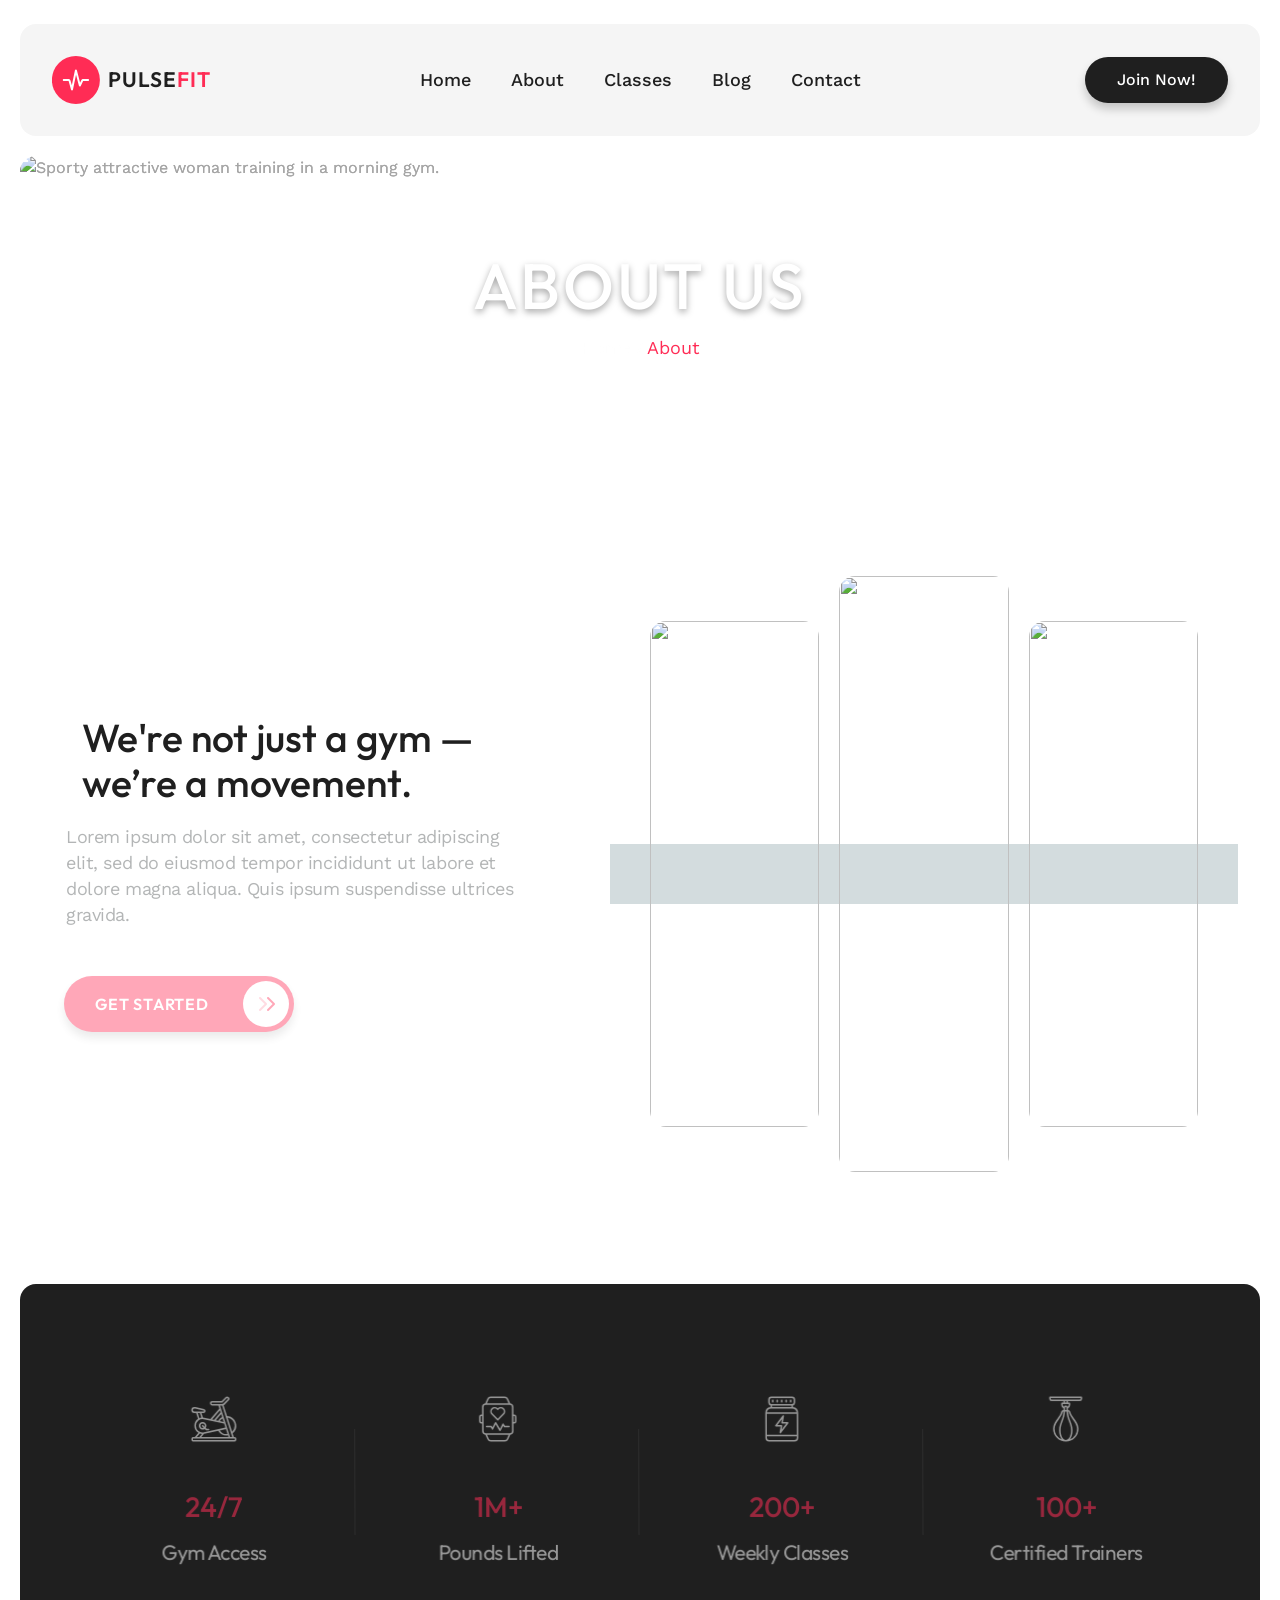
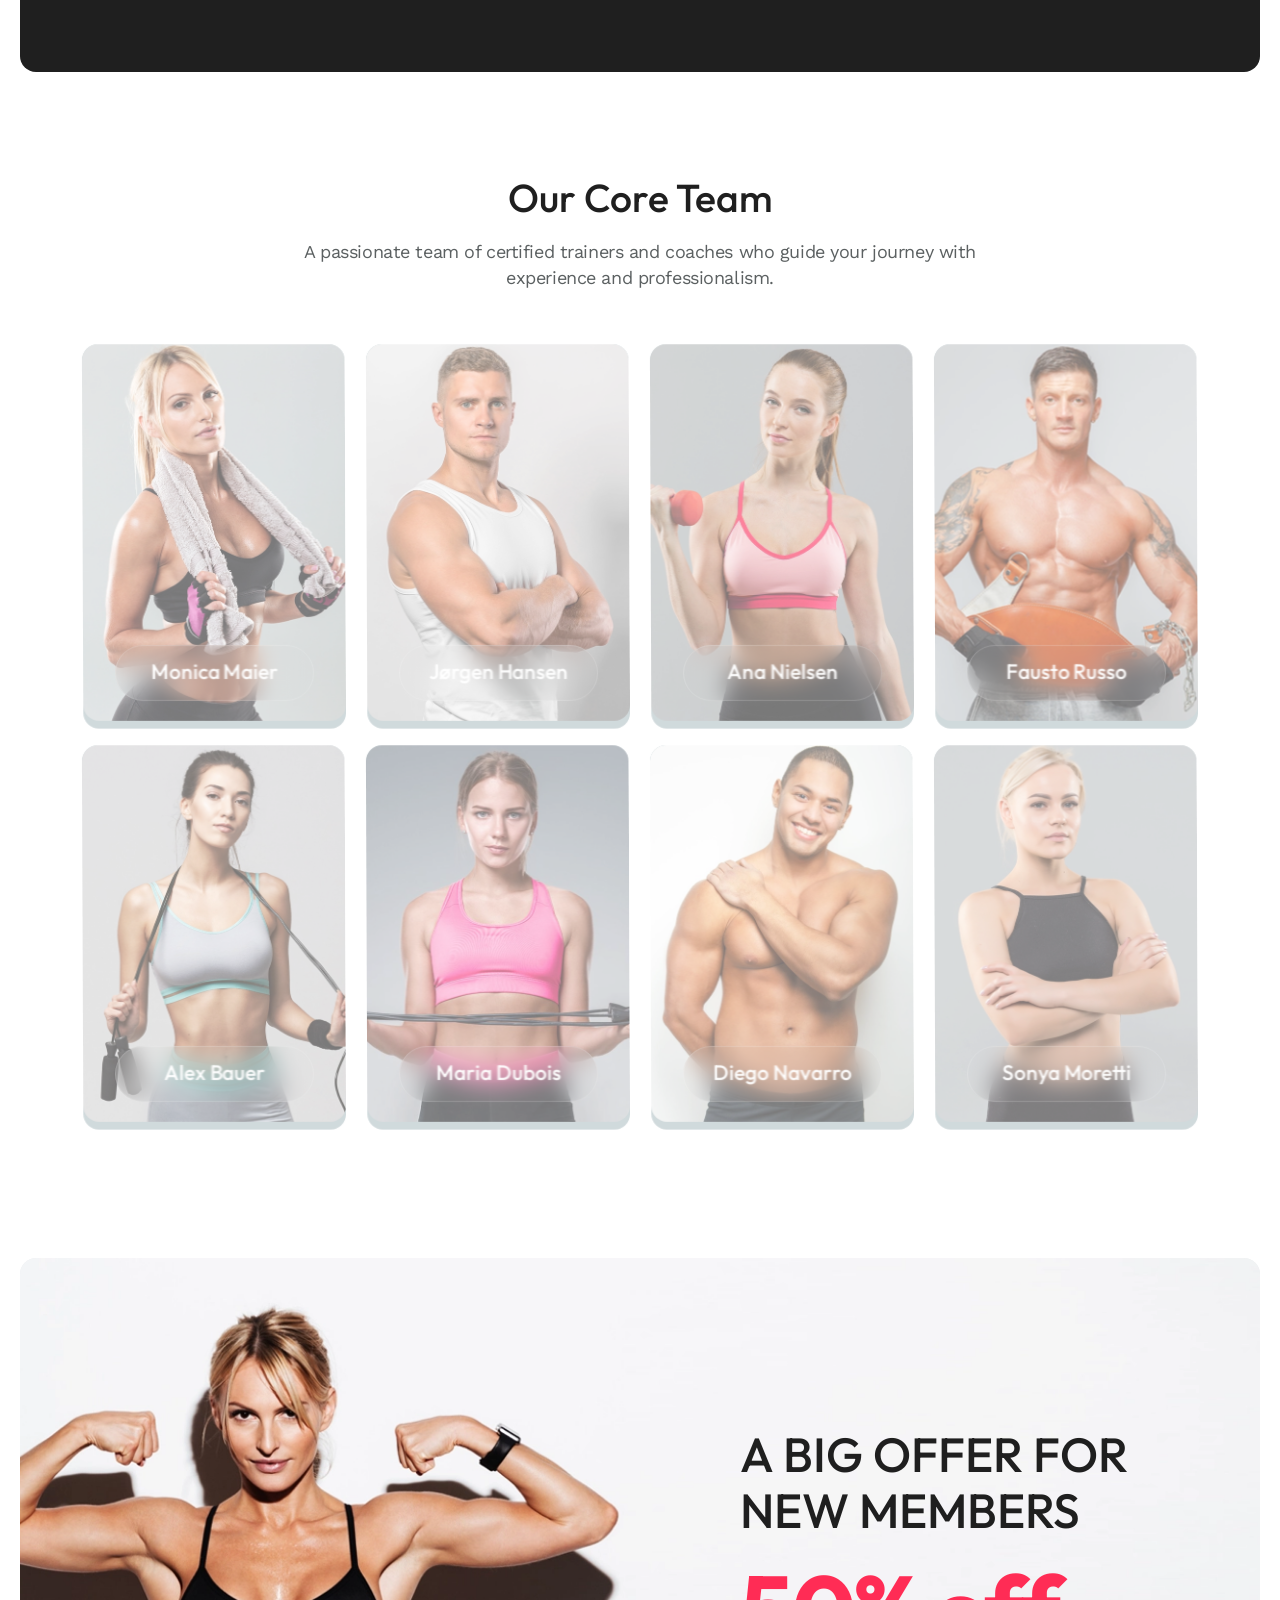
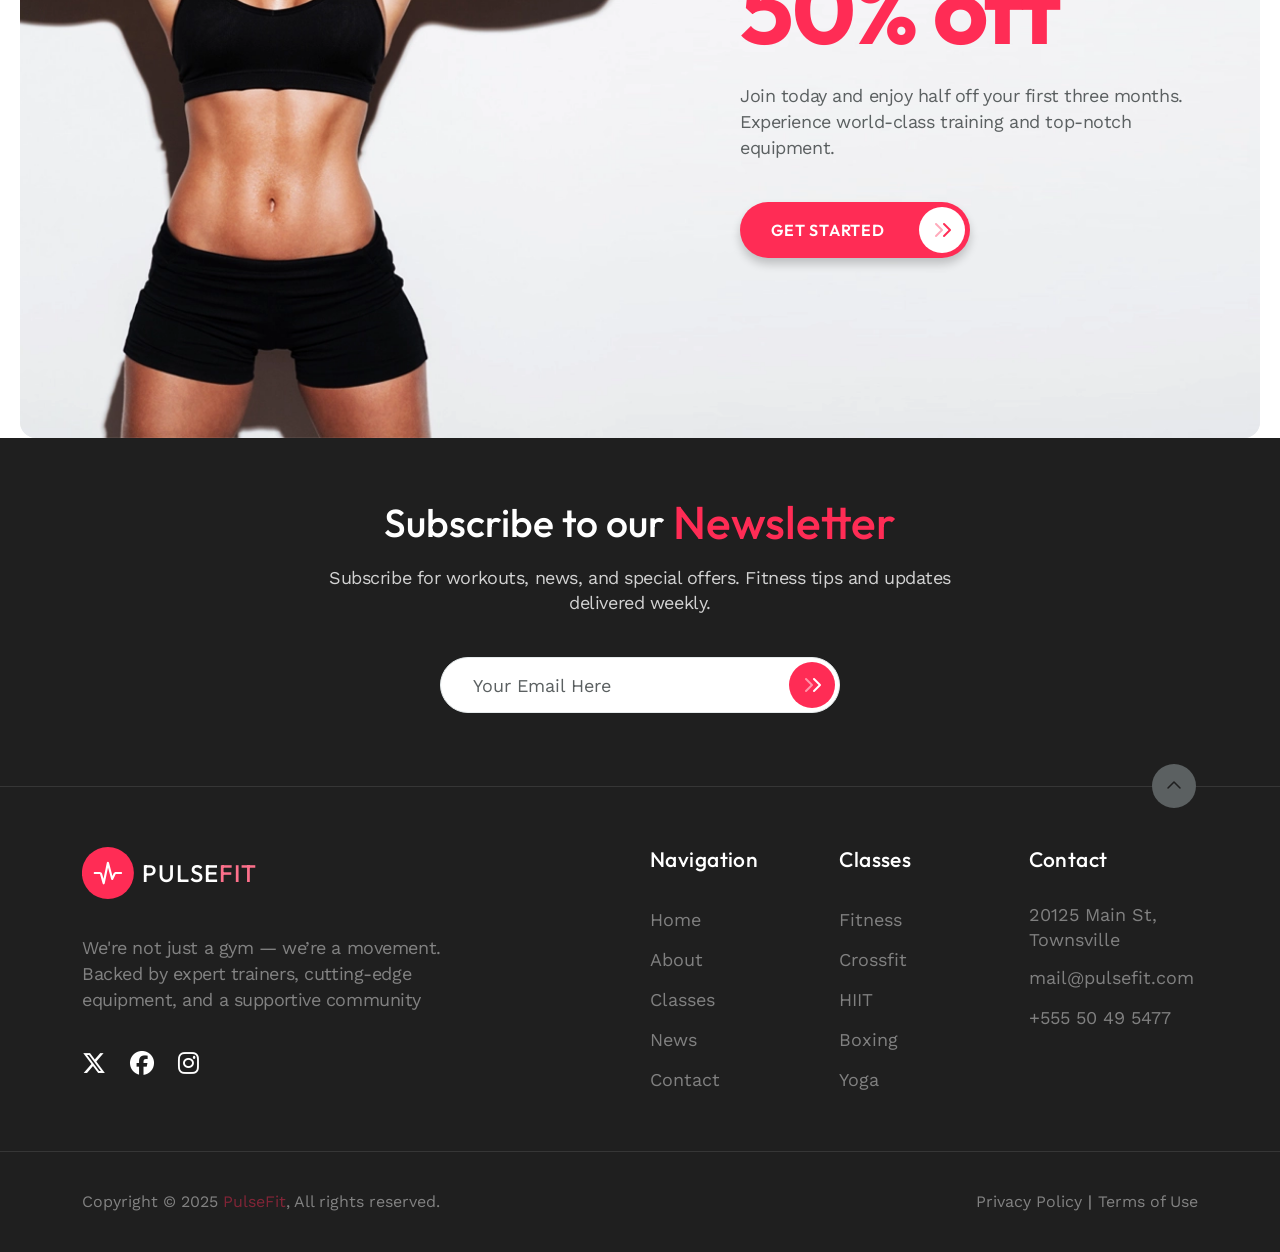
==== about.html @ 80a044b6 "Add files via upload" ====
<!DOCTYPE html>
<html lang="en">
<head>
<title>PulseFit</title>
<link rel="icon" href="images/favicon.png">
<meta charset="utf-8">
<meta http-equiv="X-UA-Compatible" content="IE=edge">
<meta name="description" content="PulseFit Project">
<meta name="viewport" content="width=device-width, initial-scale=1">
<link rel="stylesheet" type="text/css" href="styles/bootstrap-5.3.3/bootstrap.min.css">
<link rel="stylesheet" type="text/css" href="plugins/font-awesome-v6.5.1/css/fontawesome.min.css">
<link rel="stylesheet" type="text/css" href="plugins/font-awesome-v6.5.1/css/light.css">
<link rel="stylesheet" type="text/css" href="plugins/font-awesome-v6.5.1/css/regular.css">
<link rel="stylesheet" type="text/css" href="plugins/font-awesome-v6.5.1/css/solid.css">
<link rel="stylesheet" type="text/css" href="plugins/font-awesome-v6.5.1/css/brands.css">
<link rel="stylesheet" type="text/css" href="plugins/OwlCarousel2-2.2.1/owl.carousel.css">
<link rel="stylesheet" type="text/css" href="plugins/OwlCarousel2-2.2.1/owl.theme.default.css">
<link rel="stylesheet" type="text/css" href="plugins/OwlCarousel2-2.2.1/animate.css">
<link rel="stylesheet" type="text/css" href="plugins/hamburgers/hamburgers.min.css">
<link rel="stylesheet" type="text/css" href="plugins/photoswipe/photoswipe.css">
<link rel="stylesheet" type="text/css" href="plugins/lity-2.4.1/lity.min.css">
<link rel="stylesheet" type="text/css" href="styles/about.css">
<link rel="stylesheet" type="text/css" href="styles/about_responsive.css">
</head>
<body>

<div class="super_container">
	
    <!-- HEADER -->
    <header class="header" id="header">
        <div class="header_inner d-flex flex-row align-items-center justify-content-between">
            <div class="header-logo">
                <a href="#" class="d-flex flex-row align-items-center"><img src="images/logo.svg" alt="" aria-hidden="true"><span>Pulse<span>Fit</span></span></a>
            </div>

            <!-- Main Navigation -->
            <nav class="main-nav" id="main-nav" aria-label="Main navigation">
                <ul class="d-flex flex-row align-items-center">
                    <li><a href="index.html">Home</a></li>
                    <li><a href="#">About</a></li>
                    <li><a href="#">Classes</a></li>
                    <li><a href="#blog">Blog</a></li>
                    <li><a href="#">Contact</a></li>
                </ul>
            </nav>

            <!-- Join now button -->
            <div class="header-extra">
                <a href="#" class="header-button">Join Now!</a>
            </div>

            <!-- Hamburger button -->
            <button id="hamburger" class="hamburger hamburger--squeeze menu-button" type="button">
                <span class="hamburger-box">
                    <span class="hamburger-inner"></span>
                </span>
            </button>

        </div>
    </header>

    <!-- MENU -->
    <nav class="menu" aria-label="Mobile">
        <div class="menu-container">
            <img src="images/menu.png" alt="Portrait of focused fitness woman">
            <div class="menu-content d-flex flex-column align-items-center">
                <!-- Menu Navigation -->
                <ul class="menu-nav-container">
                    <li><a href="index.html">Home</a></li>
                    <li><a href="#">About</a></li>
                    <li><a href="#">Classes</a></li>
                    <li><a href="#">Blog</a></li>
                    <li><a href="#">Contact</a></li>
                </ul>
                <!-- Menu CTA button -->
                 <div class="menu-btn">
                    <a href="#" class="primary-button menu-cta-button d-flex flex-row align-items-center">
                        <span class="button-arrow trans_300"><i class="fa-thin fa-chevron-right"></i><i class="fa-thin fa-chevron-right"></i></span>
                        <span class="button-text trans_300">get started</span>
                    </a>
                 </div>
            </div>
            <!-- Menu Social Links -->
            <ul class="menu-social d-flex flex-row align-items-center justify-content-center" aria-label="Social media">
                <li><a href="#" aria-label="Twitter-X"><i class="fa-brands fa-x-twitter trans_300"></i></a></li>
                <li><a href="#" aria-label="Facebook"><i class="fa-brands fa-facebook trans_300"></i></a></li>
                <li><a href="#" aria-label="Instagram"><i class="fa-brands fa-instagram trans_300"></i></a></li>
            </ul>
        </div>
    </nav>

    <main>

    <!-- HERO -->
    <header class="hero" id="hero">
        <div class="hero-inner">
            <!-- Hero content -->
             <div class="hero-background">
                <img src="images/about-hero.webp" alt="Sporty attractive woman training in a morning gym.">
            </div>
            <div class="hero_content_container">
                <div class="hero-background">
                    <img src="images/about-hero.webp" alt="Sporty attractive woman training in a morning gym.">
                </div>
                <div class="container">
                    <div class="row">
                        <div class="col">
                            <div class="hero_content text-center">
                                <h1 class="hero-title">About Us</h1>
                                <nav class="breadcrumbs" aria-label="Breadcrumb">
                                    <ol>
                                        <li><a href="index.html">Home</a></li>
                                        <li aria-current="page">About</li>
                                    </ol>
                                </nav>
                            </div>
                        </div>
                    </div>
                </div>
            </div>

        </div>
    </header>

    <!-- ABOUT -->
    <section class="about" id="about" aria-labelledby="about-heading">
        <div class="container">
            <div class="row row-eq-height">
                <div class="col-lg-6">
                    <div class="about_container d-flex flex-column justify-content-center">
                        <div class="section_title_container">
                            <h2 class="section-title reveal_left" id="about-heading">We're not just a gym — we’re a movement.</h2>
                            <p class="section-subtext reveal_left">Lorem ipsum dolor sit amet, consectetur adipiscing elit, sed do eiusmod tempor incididunt ut labore et dolore magna aliqua. Quis ipsum suspendisse ultrices gravida. </p>
                            <a href="#" class="primary-button about_button trans_300 reveal_left">
                                <span class="button-arrow trans_300"><i class="fa-thin fa-chevron-right"></i><i class="fa-thin fa-chevron-right"></i></span>
                                <span class="button-text trans_300">get started</span>
                            </a>
                        </div>
                    </div>
                </div>
                <div class="col-lg-6">
                    <div class="about_pics_container d-flex flex-row align-items-center">
                        <div class="about_pic reveal_right">
                            <div>
                                <img src="images/about-pic-2.webp" alt="">
                            </div>
                        </div>
                        <div class="about_pic reveal_right">
                            <div>
                                <img src="images/about-pic-1.webp" alt="">
                            </div>
                        </div>
                        <div class="about_pic reveal_right">
                            <div>
                                <img src="images/about-pic-3.webp" alt="">
                            </div>
                        </div>
                    </div>
                    <a href="#" class="primary-button about_button_2 trans_300 reveal_2">
                        <span class="button-arrow trans_300"><i class="fa-thin fa-chevron-right"></i><i class="fa-thin fa-chevron-right"></i></span>
                        <span class="button-text trans_300">get started</span>
                    </a>
                </div>
            </div>
        </div>
    </section>

    <!-- STATS -->
    <section class="stats section_dark" id="stats" aria-labelledby="stats-heading">
        <div class="stats_inner">
            <div class="container">
                <div class="row stats_row">

                    <!-- Stats item -->
                    <div class="col-lg-3 col-sm-6">
                        <div class="stat d-flex flex-column align-items-center text-center stagger_stats">
                            <div class="stat_icon_container d-flex flex-column align-items-center justify-content-center">
                                <img src="images/features_8.svg" alt="An icon showing happy pulsefit gym members.">
                            </div>
                            <h3>24/7</h3>
                            <p>Gym Access</p>
                        </div>
                    </div>

                    <!-- Stats item -->
                    <div class="col-lg-3 col-sm-6">
                        <div class="stat d-flex flex-column align-items-center text-center stagger_stats">
                            <div class="stat_icon_container d-flex flex-column align-items-center justify-content-center">
                                <img src="images/features_7.svg" alt="An icon showing strength of a diamond.">
                            </div>
                            <h3>1M+</h3>
                            <p>Pounds Lifted</p>
                        </div>
                    </div>

                    <!-- Stats item -->
                    <div class="col-lg-3 col-sm-6">
                        <div class="stat d-flex flex-column align-items-center text-center stagger_stats">
                            <div class="stat_icon_container d-flex flex-column align-items-center justify-content-center">
                                <img src="images/features_6.svg" alt="An icon showing a full battery.">
                            </div>
                            <h3>200+</h3>
                            <p>Weekly Classes</p>
                        </div>
                    </div>

                    <!-- Stats item -->
                    <div class="col-lg-3 col-sm-6">
                        <div class="stat d-flex flex-column align-items-center text-center stagger_stats">
                            <div class="stat_icon_container d-flex flex-column align-items-center justify-content-center">
                                <img src="images/features_5.svg" alt="An icon showing a magic wand.">
                            </div>
                            <h3>100+</h3>
                            <p>Certified Trainers</p>
                        </div>
                    </div>

                </div>
            </div>
        </div>
    </section>

    <!-- TEAM -->
    <section class="team" id="team" aria-labelledby="team-heading">
        <div class="container">
            <div class="row">
                <div class="col">
                    <div class="section_title_container text-center">
                        <h2 class="section-title reveal_2" id="team-heading">Our Core Team</h2>
                        <p class="section-subtext reveal_2">A passionate team of certified trainers and coaches who guide your journey with experience and professionalism.</p>
                    </div>
                </div>
            </div>
            <div class="row team_row">

                <!-- Team Item -->
                <div class="col-xl-3 col-md-6">
                    <figure class="team_item stagger_team">
                        <div class="team_item_container">
                            <div class="team_overlay"></div>
                            <div class="team_photo">
                                <img src="images/team_1.webp" alt="Portrait of Monica Maier - Strength Trainer">
                            </div>
                            <figcaption class="team_content text-center trans_400">
                                <h3 class="team_title text-center">
                                    <a href="#">Monica Maier</a>
                                </h3>
                                <div class="team_content_extra trans_300">
                                    <p class="team_desc">Sed do eiusmod tempor incidi dunt ut labore ul tempor.</p>
                                    <ul class="team_social_container d-flex flex-row align-items-center justify-content-center">
                                        <li><a href="#" aria-label="Twitter-X"><i class="fa-brands fa-x-twitter trans_300"></i></a></li>
                                        <li><a href="#" aria-label="Facebook"><i class="fa-brands fa-facebook trans_300"></i></a></li>
                                        <li><a href="#" aria-label="Instagram"><i class="fa-brands fa-instagram trans_300"></i></a></li>
                                    </ul>
                                </div>
                            </figcaption>
                        </div>
                    </figure>
                </div>

                <!-- Team Item -->
                <div class="col-xl-3 col-md-6">
                    <figure class="team_item stagger_team">
                        <div class="team_item_container">
                            <div class="team_overlay"></div>
                            <div class="team_photo">
                                <img src="images/team_2.webp" alt="Portrait of Jørgen Hansen - Fitness Trainer">
                            </div>
                            <figcaption class="team_content text-center trans_400">
                                <h3 class="team_title text-center">
                                    <a href="#">Jørgen Hansen</a>
                                </h3>
                                <div class="team_content_extra trans_300">
                                    <p class="team_desc">Sed do eiusmod tempor incidi dunt ut labore ul tempor.</p>
                                    <ul class="team_social_container d-flex flex-row align-items-center justify-content-center">
                                        <li><a href="#" aria-label="Twitter-X"><i class="fa-brands fa-x-twitter trans_300"></i></a></li>
                                        <li><a href="#" aria-label="Facebook"><i class="fa-brands fa-facebook trans_300"></i></a></li>
                                        <li><a href="#" aria-label="Instagram"><i class="fa-brands fa-instagram trans_300"></i></a></li>
                                    </ul>
                                </div>
                            </figcaption>
                        </div>
                    </figure>
                </div>

                <!-- Team Item -->
                <div class="col-xl-3 col-md-6">
                    <figure class="team_item stagger_team">
                        <div class="team_item_container">
                            <div class="team_overlay"></div>
                            <div class="team_photo">
                                <img src="images/team_3.webp" alt="Portrait of Ana Nielsen  - Boxing Trainer">
                            </div>
                            <figcaption class="team_content text-center trans_400">
                                <h3 class="team_title text-center">
                                    <a href="#">Ana Nielsen</a>
                                </h3>
                                <div class="team_content_extra trans_300">
                                    <p class="team_desc">Sed do eiusmod tempor incidi dunt ut labore ul tempor.</p>
                                    <ul class="team_social_container d-flex flex-row align-items-center justify-content-center">
                                        <li><a href="#" aria-label="Twitter-X"><i class="fa-brands fa-x-twitter trans_300"></i></a></li>
                                        <li><a href="#" aria-label="Facebook"><i class="fa-brands fa-facebook trans_300"></i></a></li>
                                        <li><a href="#" aria-label="Instagram"><i class="fa-brands fa-instagram trans_300"></i></a></li>
                                    </ul>
                                </div>
                            </figcaption>
                        </div>
                    </figure>
                </div>

                <!-- Team Item -->
                <div class="col-xl-3 col-md-6">
                    <figure class="team_item stagger_team">
                        <div class="team_item_container">
                            <div class="team_overlay"></div>
                            <div class="team_photo">
                                <img src="images/team_4.webp" alt="Portrait of Fausto Russo - Strength Trainer">
                            </div>
                            <figcaption class="team_content text-center trans_400">
                                <h3 class="team_title text-center">
                                    <a href="#">Fausto Russo</a>
                                </h3>
                                <div class="team_content_extra trans_300">
                                    <p class="team_desc">Sed do eiusmod tempor incidi dunt ut labore ul tempor.</p>
                                    <ul class="team_social_container d-flex flex-row align-items-center justify-content-center">
                                        <li><a href="#" aria-label="Twitter-X"><i class="fa-brands fa-x-twitter trans_300"></i></a></li>
                                        <li><a href="#" aria-label="Facebook"><i class="fa-brands fa-facebook trans_300"></i></a></li>
                                        <li><a href="#" aria-label="Instagram"><i class="fa-brands fa-instagram trans_300"></i></a></li>
                                    </ul>
                                </div>
                            </figcaption>
                        </div>
                    </figure>
                </div>

                <!-- Team Item -->
                <div class="col-xl-3 col-md-6">
                    <figure class="team_item stagger_team">
                        <div class="team_item_container">
                            <div class="team_overlay"></div>
                            <div class="team_photo">
                                <img src="images/team_5.webp" alt="Portrait of Alex Bauer - Cardio Trainer">
                            </div>
                            <figcaption class="team_content text-center trans_400">
                                <h3 class="team_title text-center">
                                    <a href="#">Alex Bauer</a>
                                </h3>
                                <div class="team_content_extra trans_300">
                                    <p class="team_desc">Sed do eiusmod tempor incidi dunt ut labore ul tempor.</p>
                                    <ul class="team_social_container d-flex flex-row align-items-center justify-content-center">
                                        <li><a href="#" aria-label="Twitter-X"><i class="fa-brands fa-x-twitter trans_300"></i></a></li>
                                        <li><a href="#" aria-label="Facebook"><i class="fa-brands fa-facebook trans_300"></i></a></li>
                                        <li><a href="#" aria-label="Instagram"><i class="fa-brands fa-instagram trans_300"></i></a></li>
                                    </ul>
                                </div>
                            </figcaption>
                        </div>
                    </figure>
                </div>

                <!-- Team Item -->
                <div class="col-xl-3 col-md-6">
                    <figure class="team_item stagger_team">
                        <div class="team_item_container">
                            <div class="team_overlay"></div>
                            <div class="team_photo">
                                <img src="images/team_6.webp" alt="Portrait of Maria - Yoga Trainer">
                            </div>
                            <figcaption class="team_content text-center trans_400">
                                <h3 class="team_title text-center">
                                    <a href="#">Maria Dubois</a>
                                </h3>
                                <div class="team_content_extra trans_300">
                                    <p class="team_desc">Sed do eiusmod tempor incidi dunt ut labore ul tempor.</p>
                                    <ul class="team_social_container d-flex flex-row align-items-center justify-content-center">
                                        <li><a href="#" aria-label="Twitter-X"><i class="fa-brands fa-x-twitter trans_300"></i></a></li>
                                        <li><a href="#" aria-label="Facebook"><i class="fa-brands fa-facebook trans_300"></i></a></li>
                                        <li><a href="#" aria-label="Instagram"><i class="fa-brands fa-instagram trans_300"></i></a></li>
                                    </ul>
                                </div>
                            </figcaption>
                        </div>
                    </figure>
                </div>

                <!-- Team Item -->
                <div class="col-xl-3 col-md-6">
                    <figure class="team_item stagger_team">
                        <div class="team_item_container">
                            <div class="team_overlay"></div>
                            <div class="team_photo">
                                <img src="images/team_7.webp" alt="Portrait of Diego Navarro - Strength Trainer">
                            </div>
                            <figcaption class="team_content text-center trans_400">
                                <h3 class="team_title text-center">
                                    <a href="#">Diego Navarro</a>
                                </h3>
                                <div class="team_content_extra trans_300">
                                    <p class="team_desc">Sed do eiusmod tempor incidi dunt ut labore ul tempor.</p>
                                    <ul class="team_social_container d-flex flex-row align-items-center justify-content-center">
                                        <li><a href="#" aria-label="Twitter-X"><i class="fa-brands fa-x-twitter trans_300"></i></a></li>
                                        <li><a href="#" aria-label="Facebook"><i class="fa-brands fa-facebook trans_300"></i></a></li>
                                        <li><a href="#" aria-label="Instagram"><i class="fa-brands fa-instagram trans_300"></i></a></li>
                                    </ul>
                                </div>
                            </figcaption>
                        </div>
                    </figure>
                </div>

                <!-- Team Item -->
                <div class="col-xl-3 col-md-6">
                    <figure class="team_item stagger_team">
                        <div class="team_item_container">
                            <div class="team_overlay"></div>
                            <div class="team_photo">
                                <img src="images/team_8.webp" alt="Portrait of Sonya Moretti - Cardio Trainer">
                            </div>
                            <figcaption class="team_content text-center trans_400">
                                <h3 class="team_title text-center">
                                    <a href="#">Sonya Moretti</a>
                                </h3>
                                <div class="team_content_extra trans_300">
                                    <p class="team_desc">Sed do eiusmod tempor incidi dunt ut labore ul tempor.</p>
                                    <ul class="team_social_container d-flex flex-row align-items-center justify-content-center">
                                        <li><a href="#" aria-label="Twitter-X"><i class="fa-brands fa-x-twitter trans_300"></i></a></li>
                                        <li><a href="#" aria-label="Facebook"><i class="fa-brands fa-facebook trans_300"></i></a></li>
                                        <li><a href="#" aria-label="Instagram"><i class="fa-brands fa-instagram trans_300"></i></a></li>
                                    </ul>
                                </div>
                            </figcaption>
                        </div>
                    </figure>
                </div>

            </div>
        </div>
    </section>

    <!-- CTA -->
    <section class="cta" id="cta" aria-labelledby="cta_title">
        <div class="cta_inner">
            <img src="images/cta.webp" alt="Motivated gym member showing off their form.">
            <div class="container">
                <div class="row">
                    <div class="col-lg-6 offset-lg-6">
                        <div class="cta_content">
                            <h2 class="cta_title reveal_2">A Big Offer For New Members</h2>
                            <p class="cta_highlight reveal_2">50% off</p>
                            <p class="cta_desc reveal_2">Join today and enjoy half off your first three months. Experience world-class training and top-notch equipment.</p>
                            <a href="#" class="primary-button cta_button trans_300 reveal_2">
                                <span class="button-arrow trans_300"><i class="fa-thin fa-chevron-right"></i><i class="fa-thin fa-chevron-right"></i></span>
                                <span class="button-text trans_300">get started</span>
                            </a>
                        </div>
                    </div>
                </div>
            </div>
        </div>
    </section>

    <!-- NEWSLETTER -->
    <section class="newsletter section_dark" id="newsletter" aria-labelledby="newsletter-heading">
        <div class="container">
            <div class="row">
                <div class="col text-center">
                    <div class="section_title_container text-center">
                        <h2 class="section-title reveal_2" id="newsletter-heading">Subscribe to our <span>Newsletter</span></h2>
                        <p class="section-subtext reveal_2">Subscribe for workouts, news, and special offers. Fitness tips and updates delivered weekly.</p>
                    </div>
                    <form action="" class="newsletter_form text-center" id="newsletter_form">
                        <label for="newsletter_input" class="visually-hidden">Email address</label>
                        <input type="email" name="email" class="newsletter_input reveal_2" id="newsletter_input" placeholder="Your Email Here" required aria-required="true">
                        <button type="submit" class="newsletter_button reveal_2" id="newsletter_button">
                            <span class="visually-hidden">Subscribe</span>
                            <i class="fa-thin fa-chevron-right"></i>
                            <i class="fa-thin fa-chevron-right"></i>
                        </button>
                    </form>
                    <p class="form-status"></p>
                </div>
            </div>
        </div>
        <div class="scroll-top-container">
            <div class="container">
                <div class="row">
                    <div class="col">
                        <a href="#hero" class="scroll-top"><i class="fa-regular fa-chevron-up"></i></a>
                    </div>
                </div>
            </div>
        </div>
    </section>

    </main>

    <!-- FOOTER -->
    <footer class="footer" id="footer">
        <div class="container">
            <div class="row footer_row">
                <div class="col-lg-6 footer_content_col">
                    <article class="footer_content">
                        <div class="logo">
                            <a href="#" class="d-flex flex-row align-items-center"><img src="images/logo.svg" alt="" aria-hidden="true"><span>Pulse<span>Fit</span></span></a>
                        </div>
                        <p class="footer_desc">We're not just a gym — we’re a movement. Backed by expert trainers, cutting-edge equipment, and a supportive community</p>
                        <ul class="footer_social d-flex flex-row align-items-center" aria-label="Social media">
                            <li><a href="#" aria-label="Twitter-X"><i class="fa-brands fa-x-twitter trans_300"></i></a></li>
                            <li><a href="#" aria-label="Facebook"><i class="fa-brands fa-facebook trans_300"></i></a></li>
                            <li><a href="#" aria-label="Instagram"><i class="fa-brands fa-instagram trans_300"></i></a></li>
                        </ul>
                    </article>
                </div>
                <div class="col-lg-2 col-sm-4">
                    <nav class="footer_nav" aria-label="Main footer navigation">
                        <h3>Navigation</h3>
                        <ul>
                            <li><a href="index.html">Home</a></li>
                            <li><a href="#">About</a></li>
                            <li><a href="#">Classes</a></li>
                            <li><a href="#">News</a></li>
                            <li><a href="#">Contact</a></li>
                        </ul>
                    </nav>
                </div>
                <div class="col-lg-2 col-sm-4">
                    <nav class="footer_nav" aria-label="classes">
                        <h3>Classes</h3>
                        <ul>
                            <li><a href="#">Fitness</a></li>
                            <li><a href="#">Crossfit</a></li>
                            <li><a href="#">HIIT</a></li>
                            <li><a href="#">Boxing</a></li>
                            <li><a href="#">Yoga</a></li>
                        </ul>
                    </nav>
                </div>
                <div class="col-lg-2 col-sm-4">
                    <section class="footer_contact">
                        <h3 id="footer-contact-heading">Contact</h3>
                        <address>
                            <span>20125 Main St, Townsville</span>
                            <a href="mailto:mail@pulsefit.com">mail@pulsefit.com</a>
                            <a href="tel:+55550495477">+555 50 49 5477</a>
                        </address>
                    </section>
                </div>
            </div>
        </div>
        <!-- Bottom -->
        <div class="footer_extra">
            <div class="container">
                <div class="row">
                    <div class="col">
                        <ul class="privacy_container d-flex flex-row align-items-center justify-content-between">
                            <li class="copyright">Copyright © 2025 <span>PulseFit</span>, All rights reserved.</li>
                            <li class="privacy">
                                <span><a href="#">Privacy Policy</a></span>
                                <span><a href="#">Terms of Use</a></span>
                            </li>
                        </ul>
                    </div>
                </div>
            </div>   
        </div>

    </footer>
</div>

<script src="js/jquery-3.6.4.min.js"></script>
<script src="styles/bootstrap-5.3.3/popper.js"></script>
<script src="styles/bootstrap-5.3.3/bootstrap.min.js"></script>
<script src="plugins/easing/easing.js"></script>
<script src="plugins/gsap/gsap.min.js"></script>
<script src="plugins/gsap/ScrollTrigger.min.js"></script>
<script src="plugins/wow/wow.min.js"></script>
<script src="plugins/OwlCarousel2-2.2.1/owl.carousel.js"></script>
<script src="plugins/photoswipe/photoswipe.umd.min.js"></script>
<script src="plugins/photoswipe/photoswipe-lightbox.umd.min.js"></script>
<script src="plugins/lity-2.4.1/lity.min.js"></script>
<script src="js/about.js"></script>
</body>
</html>
---- plugins/font-awesome-v6.5.1/css/light.css ----
/*!
 * Font Awesome Pro 6.5.1 by @fontawesome - https://fontawesome.com
 * License - https://fontawesome.com/license (Commercial License)
 * Copyright 2023 Fonticons, Inc.
 */
:root, :host {
  --fa-style-family-classic: 'Font Awesome 6 Pro';
  --fa-font-light: normal 300 1em/1 'Font Awesome 6 Pro'; }

@font-face {
  font-family: 'Font Awesome 6 Pro';
  font-style: normal;
  font-weight: 300;
  font-display: block;
  src: url("../webfonts/fa-light-300.woff2") format("woff2"), url("../webfonts/fa-light-300.ttf") format("truetype"); }

.fal,
.fa-light {
  font-weight: 300; }
---- plugins/font-awesome-v6.5.1/css/regular.css ----
/*!
 * Font Awesome Pro 6.5.1 by @fontawesome - https://fontawesome.com
 * License - https://fontawesome.com/license (Commercial License)
 * Copyright 2023 Fonticons, Inc.
 */
:root, :host {
  --fa-style-family-classic: 'Font Awesome 6 Pro';
  --fa-font-regular: normal 400 1em/1 'Font Awesome 6 Pro'; }

@font-face {
  font-family: 'Font Awesome 6 Pro';
  font-style: normal;
  font-weight: 400;
  font-display: block;
  src: url("../webfonts/fa-regular-400.woff2") format("woff2"), url("../webfonts/fa-regular-400.ttf") format("truetype"); }

.far,
.fa-regular {
  font-weight: 400; }
---- plugins/font-awesome-v6.5.1/css/solid.css ----
/*!
 * Font Awesome Pro 6.5.1 by @fontawesome - https://fontawesome.com
 * License - https://fontawesome.com/license (Commercial License)
 * Copyright 2023 Fonticons, Inc.
 */
:root, :host {
  --fa-style-family-classic: 'Font Awesome 6 Pro';
  --fa-font-solid: normal 900 1em/1 'Font Awesome 6 Pro'; }

@font-face {
  font-family: 'Font Awesome 6 Pro';
  font-style: normal;
  font-weight: 900;
  font-display: block;
  src: url("../webfonts/fa-solid-900.woff2") format("woff2"), url("../webfonts/fa-solid-900.ttf") format("truetype"); }

.fas,
.fa-solid {
  font-weight: 900; }
---- plugins/font-awesome-v6.5.1/css/brands.css ----
/*!
 * Font Awesome Pro 6.5.1 by @fontawesome - https://fontawesome.com
 * License - https://fontawesome.com/license (Commercial License)
 * Copyright 2023 Fonticons, Inc.
 */
:root, :host {
  --fa-style-family-brands: 'Font Awesome 6 Brands';
  --fa-font-brands: normal 400 1em/1 'Font Awesome 6 Brands'; }

@font-face {
  font-family: 'Font Awesome 6 Brands';
  font-style: normal;
  font-weight: 400;
  font-display: block;
  src: url("../webfonts/fa-brands-400.woff2") format("woff2"), url("../webfonts/fa-brands-400.ttf") format("truetype"); }

.fab,
.fa-brands {
  font-weight: 400; }

.fa-monero:before {
  content: "\f3d0"; }

.fa-hooli:before {
  content: "\f427"; }

.fa-yelp:before {
  content: "\f1e9"; }

.fa-cc-visa:before {
  content: "\f1f0"; }

.fa-lastfm:before {
  content: "\f202"; }

.fa-shopware:before {
  content: "\f5b5"; }

.fa-creative-commons-nc:before {
  content: "\f4e8"; }

.fa-aws:before {
  content: "\f375"; }

.fa-redhat:before {
  content: "\f7bc"; }

.fa-yoast:before {
  content: "\f2b1"; }

.fa-cloudflare:before {
  content: "\e07d"; }

.fa-ups:before {
  content: "\f7e0"; }

.fa-pixiv:before {
  content: "\e640"; }

.fa-wpexplorer:before {
  content: "\f2de"; }

.fa-dyalog:before {
  content: "\f399"; }

.fa-bity:before {
  content: "\f37a"; }

.fa-stackpath:before {
  content: "\f842"; }

.fa-buysellads:before {
  content: "\f20d"; }

.fa-first-order:before {
  content: "\f2b0"; }

.fa-modx:before {
  content: "\f285"; }

.fa-guilded:before {
  content: "\e07e"; }

.fa-vnv:before {
  content: "\f40b"; }

.fa-square-js:before {
  content: "\f3b9"; }

.fa-js-square:before {
  content: "\f3b9"; }

.fa-microsoft:before {
  content: "\f3ca"; }

.fa-qq:before {
  content: "\f1d6"; }

.fa-orcid:before {
  content: "\f8d2"; }

.fa-java:before {
  content: "\f4e4"; }

.fa-invision:before {
  content: "\f7b0"; }

.fa-creative-commons-pd-alt:before {
  content: "\f4ed"; }

.fa-centercode:before {
  content: "\f380"; }

.fa-glide-g:before {
  content: "\f2a6"; }

.fa-drupal:before {
  content: "\f1a9"; }

.fa-hire-a-helper:before {
  content: "\f3b0"; }

.fa-creative-commons-by:before {
  content: "\f4e7"; }

.fa-unity:before {
  content: "\e049"; }

.fa-whmcs:before {
  content: "\f40d"; }

.fa-rocketchat:before {
  content: "\f3e8"; }

.fa-vk:before {
  content: "\f189"; }

.fa-untappd:before {
  content: "\f405"; }

.fa-mailchimp:before {
  content: "\f59e"; }

.fa-css3-alt:before {
  content: "\f38b"; }

.fa-square-reddit:before {
  content: "\f1a2"; }

.fa-reddit-square:before {
  content: "\f1a2"; }

.fa-vimeo-v:before {
  content: "\f27d"; }

.fa-contao:before {
  content: "\f26d"; }

.fa-square-font-awesome:before {
  content: "\e5ad"; }

.fa-deskpro:before {
  content: "\f38f"; }

.fa-brave:before {
  content: "\e63c"; }

.fa-sistrix:before {
  content: "\f3ee"; }

.fa-square-instagram:before {
  content: "\e055"; }

.fa-instagram-square:before {
  content: "\e055"; }

.fa-battle-net:before {
  content: "\f835"; }

.fa-the-red-yeti:before {
  content: "\f69d"; }

.fa-square-hacker-news:before {
  content: "\f3af"; }

.fa-hacker-news-square:before {
  content: "\f3af"; }

.fa-edge:before {
  content: "\f282"; }

.fa-threads:before {
  content: "\e618"; }

.fa-napster:before {
  content: "\f3d2"; }

.fa-square-snapchat:before {
  content: "\f2ad"; }

.fa-snapchat-square:before {
  content: "\f2ad"; }

.fa-google-plus-g:before {
  content: "\f0d5"; }

.fa-artstation:before {
  content: "\f77a"; }

.fa-markdown:before {
  content: "\f60f"; }

.fa-sourcetree:before {
  content: "\f7d3"; }

.fa-google-plus:before {
  content: "\f2b3"; }

.fa-diaspora:before {
  content: "\f791"; }

.fa-foursquare:before {
  content: "\f180"; }

.fa-stack-overflow:before {
  content: "\f16c"; }

.fa-github-alt:before {
  content: "\f113"; }

.fa-phoenix-squadron:before {
  content: "\f511"; }

.fa-pagelines:before {
  content: "\f18c"; }

.fa-algolia:before {
  content: "\f36c"; }

.fa-red-river:before {
  content: "\f3e3"; }

.fa-creative-commons-sa:before {
  content: "\f4ef"; }

.fa-safari:before {
  content: "\f267"; }

.fa-google:before {
  content: "\f1a0"; }

.fa-square-font-awesome-stroke:before {
  content: "\f35c"; }

.fa-font-awesome-alt:before {
  content: "\f35c"; }

.fa-atlassian:before {
  content: "\f77b"; }

.fa-linkedin-in:before {
  content: "\f0e1"; }

.fa-digital-ocean:before {
  content: "\f391"; }

.fa-nimblr:before {
  content: "\f5a8"; }

.fa-chromecast:before {
  content: "\f838"; }

.fa-evernote:before {
  content: "\f839"; }

.fa-hacker-news:before {
  content: "\f1d4"; }

.fa-creative-commons-sampling:before {
  content: "\f4f0"; }

.fa-adversal:before {
  content: "\f36a"; }

.fa-creative-commons:before {
  content: "\f25e"; }

.fa-watchman-monitoring:before {
  content: "\e087"; }

.fa-fonticons:before {
  content: "\f280"; }

.fa-weixin:before {
  content: "\f1d7"; }

.fa-shirtsinbulk:before {
  content: "\f214"; }

.fa-codepen:before {
  content: "\f1cb"; }

.fa-git-alt:before {
  content: "\f841"; }

.fa-lyft:before {
  content: "\f3c3"; }

.fa-rev:before {
  content: "\f5b2"; }

.fa-windows:before {
  content: "\f17a"; }

.fa-wizards-of-the-coast:before {
  content: "\f730"; }

.fa-square-viadeo:before {
  content: "\f2aa"; }

.fa-viadeo-square:before {
  content: "\f2aa"; }

.fa-meetup:before {
  content: "\f2e0"; }

.fa-centos:before {
  content: "\f789"; }

.fa-adn:before {
  content: "\f170"; }

.fa-cloudsmith:before {
  content: "\f384"; }

.fa-opensuse:before {
  content: "\e62b"; }

.fa-pied-piper-alt:before {
  content: "\f1a8"; }

.fa-square-dribbble:before {
  content: "\f397"; }

.fa-dribbble-square:before {
  content: "\f397"; }

.fa-codiepie:before {
  content: "\f284"; }

.fa-node:before {
  content: "\f419"; }

.fa-mix:before {
  content: "\f3cb"; }

.fa-steam:before {
  content: "\f1b6"; }

.fa-cc-apple-pay:before {
  content: "\f416"; }

.fa-scribd:before {
  content: "\f28a"; }

.fa-debian:before {
  content: "\e60b"; }

.fa-openid:before {
  content: "\f19b"; }

.fa-instalod:before {
  content: "\e081"; }

.fa-expeditedssl:before {
  content: "\f23e"; }

.fa-sellcast:before {
  content: "\f2da"; }

.fa-square-twitter:before {
  content: "\f081"; }

.fa-twitter-square:before {
  content: "\f081"; }

.fa-r-project:before {
  content: "\f4f7"; }

.fa-delicious:before {
  content: "\f1a5"; }

.fa-freebsd:before {
  content: "\f3a4"; }

.fa-vuejs:before {
  content: "\f41f"; }

.fa-accusoft:before {
  content: "\f369"; }

.fa-ioxhost:before {
  content: "\f208"; }

.fa-fonticons-fi:before {
  content: "\f3a2"; }

.fa-app-store:before {
  content: "\f36f"; }

.fa-cc-mastercard:before {
  content: "\f1f1"; }

.fa-itunes-note:before {
  content: "\f3b5"; }

.fa-golang:before {
  content: "\e40f"; }

.fa-kickstarter:before {
  content: "\f3bb"; }

.fa-grav:before {
  content: "\f2d6"; }

.fa-weibo:before {
  content: "\f18a"; }

.fa-uncharted:before {
  content: "\e084"; }

.fa-firstdraft:before {
  content: "\f3a1"; }

.fa-square-youtube:before {
  content: "\f431"; }

.fa-youtube-square:before {
  content: "\f431"; }

.fa-wikipedia-w:before {
  content: "\f266"; }

.fa-wpressr:before {
  content: "\f3e4"; }

.fa-rendact:before {
  content: "\f3e4"; }

.fa-angellist:before {
  content: "\f209"; }

.fa-galactic-republic:before {
  content: "\f50c"; }

.fa-nfc-directional:before {
  content: "\e530"; }

.fa-skype:before {
  content: "\f17e"; }

.fa-joget:before {
  content: "\f3b7"; }

.fa-fedora:before {
  content: "\f798"; }

.fa-stripe-s:before {
  content: "\f42a"; }

.fa-meta:before {
  content: "\e49b"; }

.fa-laravel:before {
  content: "\f3bd"; }

.fa-hotjar:before {
  content: "\f3b1"; }

.fa-bluetooth-b:before {
  content: "\f294"; }

.fa-square-letterboxd:before {
  content: "\e62e"; }

.fa-sticker-mule:before {
  content: "\f3f7"; }

.fa-creative-commons-zero:before {
  content: "\f4f3"; }

.fa-hips:before {
  content: "\f452"; }

.fa-behance:before {
  content: "\f1b4"; }

.fa-reddit:before {
  content: "\f1a1"; }

.fa-discord:before {
  content: "\f392"; }

.fa-chrome:before {
  content: "\f268"; }

.fa-app-store-ios:before {
  content: "\f370"; }

.fa-cc-discover:before {
  content: "\f1f2"; }

.fa-wpbeginner:before {
  content: "\f297"; }

.fa-confluence:before {
  content: "\f78d"; }

.fa-shoelace:before {
  content: "\e60c"; }

.fa-mdb:before {
  content: "\f8ca"; }

.fa-dochub:before {
  content: "\f394"; }

.fa-accessible-icon:before {
  content: "\f368"; }

.fa-ebay:before {
  content: "\f4f4"; }

.fa-amazon:before {
  content: "\f270"; }

.fa-unsplash:before {
  content: "\e07c"; }

.fa-yarn:before {
  content: "\f7e3"; }

.fa-square-steam:before {
  content: "\f1b7"; }

.fa-steam-square:before {
  content: "\f1b7"; }

.fa-500px:before {
  content: "\f26e"; }

.fa-square-vimeo:before {
  content: "\f194"; }

.fa-vimeo-square:before {
  content: "\f194"; }

.fa-asymmetrik:before {
  content: "\f372"; }

.fa-font-awesome:before {
  content: "\f2b4"; }

.fa-font-awesome-flag:before {
  content: "\f2b4"; }

.fa-font-awesome-logo-full:before {
  content: "\f2b4"; }

.fa-gratipay:before {
  content: "\f184"; }

.fa-apple:before {
  content: "\f179"; }

.fa-hive:before {
  content: "\e07f"; }

.fa-gitkraken:before {
  content: "\f3a6"; }

.fa-keybase:before {
  content: "\f4f5"; }

.fa-apple-pay:before {
  content: "\f415"; }

.fa-padlet:before {
  content: "\e4a0"; }

.fa-amazon-pay:before {
  content: "\f42c"; }

.fa-square-github:before {
  content: "\f092"; }

.fa-github-square:before {
  content: "\f092"; }

.fa-stumbleupon:before {
  content: "\f1a4"; }

.fa-fedex:before {
  content: "\f797"; }

.fa-phoenix-framework:before {
  content: "\f3dc"; }

.fa-shopify:before {
  content: "\e057"; }

.fa-neos:before {
  content: "\f612"; }

.fa-square-threads:before {
  content: "\e619"; }

.fa-hackerrank:before {
  content: "\f5f7"; }

.fa-researchgate:before {
  content: "\f4f8"; }

.fa-swift:before {
  content: "\f8e1"; }

.fa-angular:before {
  content: "\f420"; }

.fa-speakap:before {
  content: "\f3f3"; }

.fa-angrycreative:before {
  content: "\f36e"; }

.fa-y-combinator:before {
  content: "\f23b"; }

.fa-empire:before {
  content: "\f1d1"; }

.fa-envira:before {
  content: "\f299"; }

.fa-google-scholar:before {
  content: "\e63b"; }

.fa-square-gitlab:before {
  content: "\e5ae"; }

.fa-gitlab-square:before {
  content: "\e5ae"; }

.fa-studiovinari:before {
  content: "\f3f8"; }

.fa-pied-piper:before {
  content: "\f2ae"; }

.fa-wordpress:before {
  content: "\f19a"; }

.fa-product-hunt:before {
  content: "\f288"; }

.fa-firefox:before {
  content: "\f269"; }

.fa-linode:before {
  content: "\f2b8"; }

.fa-goodreads:before {
  content: "\f3a8"; }

.fa-square-odnoklassniki:before {
  content: "\f264"; }

.fa-odnoklassniki-square:before {
  content: "\f264"; }

.fa-jsfiddle:before {
  content: "\f1cc"; }

.fa-sith:before {
  content: "\f512"; }

.fa-themeisle:before {
  content: "\f2b2"; }

.fa-page4:before {
  content: "\f3d7"; }

.fa-hashnode:before {
  content: "\e499"; }

.fa-react:before {
  content: "\f41b"; }

.fa-cc-paypal:before {
  content: "\f1f4"; }

.fa-squarespace:before {
  content: "\f5be"; }

.fa-cc-stripe:before {
  content: "\f1f5"; }

.fa-creative-commons-share:before {
  content: "\f4f2"; }

.fa-bitcoin:before {
  content: "\f379"; }

.fa-keycdn:before {
  content: "\f3ba"; }

.fa-opera:before {
  content: "\f26a"; }

.fa-itch-io:before {
  content: "\f83a"; }

.fa-umbraco:before {
  content: "\f8e8"; }

.fa-galactic-senate:before {
  content: "\f50d"; }

.fa-ubuntu:before {
  content: "\f7df"; }

.fa-draft2digital:before {
  content: "\f396"; }

.fa-stripe:before {
  content: "\f429"; }

.fa-houzz:before {
  content: "\f27c"; }

.fa-gg:before {
  content: "\f260"; }

.fa-dhl:before {
  content: "\f790"; }

.fa-square-pinterest:before {
  content: "\f0d3"; }

.fa-pinterest-square:before {
  content: "\f0d3"; }

.fa-xing:before {
  content: "\f168"; }

.fa-blackberry:before {
  content: "\f37b"; }

.fa-creative-commons-pd:before {
  content: "\f4ec"; }

.fa-playstation:before {
  content: "\f3df"; }

.fa-quinscape:before {
  content: "\f459"; }

.fa-less:before {
  content: "\f41d"; }

.fa-blogger-b:before {
  content: "\f37d"; }

.fa-opencart:before {
  content: "\f23d"; }

.fa-vine:before {
  content: "\f1ca"; }

.fa-signal-messenger:before {
  content: "\e663"; }

.fa-paypal:before {
  content: "\f1ed"; }

.fa-gitlab:before {
  content: "\f296"; }

.fa-typo3:before {
  content: "\f42b"; }

.fa-reddit-alien:before {
  content: "\f281"; }

.fa-yahoo:before {
  content: "\f19e"; }

.fa-dailymotion:before {
  content: "\e052"; }

.fa-affiliatetheme:before {
  content: "\f36b"; }

.fa-pied-piper-pp:before {
  content: "\f1a7"; }

.fa-bootstrap:before {
  content: "\f836"; }

.fa-odnoklassniki:before {
  content: "\f263"; }

.fa-nfc-symbol:before {
  content: "\e531"; }

.fa-mintbit:before {
  content: "\e62f"; }

.fa-ethereum:before {
  content: "\f42e"; }

.fa-speaker-deck:before {
  content: "\f83c"; }

.fa-creative-commons-nc-eu:before {
  content: "\f4e9"; }

.fa-patreon:before {
  content: "\f3d9"; }

.fa-avianex:before {
  content: "\f374"; }

.fa-ello:before {
  content: "\f5f1"; }

.fa-gofore:before {
  content: "\f3a7"; }

.fa-bimobject:before {
  content: "\f378"; }

.fa-brave-reverse:before {
  content: "\e63d"; }

.fa-facebook-f:before {
  content: "\f39e"; }

.fa-square-google-plus:before {
  content: "\f0d4"; }

.fa-google-plus-square:before {
  content: "\f0d4"; }

.fa-mandalorian:before {
  content: "\f50f"; }

.fa-first-order-alt:before {
  content: "\f50a"; }

.fa-osi:before {
  content: "\f41a"; }

.fa-google-wallet:before {
  content: "\f1ee"; }

.fa-d-and-d-beyond:before {
  content: "\f6ca"; }

.fa-periscope:before {
  content: "\f3da"; }

.fa-fulcrum:before {
  content: "\f50b"; }

.fa-cloudscale:before {
  content: "\f383"; }

.fa-forumbee:before {
  content: "\f211"; }

.fa-mizuni:before {
  content: "\f3cc"; }

.fa-schlix:before {
  content: "\f3ea"; }

.fa-square-xing:before {
  content: "\f169"; }

.fa-xing-square:before {
  content: "\f169"; }

.fa-bandcamp:before {
  content: "\f2d5"; }

.fa-wpforms:before {
  content: "\f298"; }

.fa-cloudversify:before {
  content: "\f385"; }

.fa-usps:before {
  content: "\f7e1"; }

.fa-megaport:before {
  content: "\f5a3"; }

.fa-magento:before {
  content: "\f3c4"; }

.fa-spotify:before {
  content: "\f1bc"; }

.fa-optin-monster:before {
  content: "\f23c"; }

.fa-fly:before {
  content: "\f417"; }

.fa-aviato:before {
  content: "\f421"; }

.fa-itunes:before {
  content: "\f3b4"; }

.fa-cuttlefish:before {
  content: "\f38c"; }

.fa-blogger:before {
  content: "\f37c"; }

.fa-flickr:before {
  content: "\f16e"; }

.fa-viber:before {
  content: "\f409"; }

.fa-soundcloud:before {
  content: "\f1be"; }

.fa-digg:before {
  content: "\f1a6"; }

.fa-tencent-weibo:before {
  content: "\f1d5"; }

.fa-letterboxd:before {
  content: "\e62d"; }

.fa-symfony:before {
  content: "\f83d"; }

.fa-maxcdn:before {
  content: "\f136"; }

.fa-etsy:before {
  content: "\f2d7"; }

.fa-facebook-messenger:before {
  content: "\f39f"; }

.fa-audible:before {
  content: "\f373"; }

.fa-think-peaks:before {
  content: "\f731"; }

.fa-bilibili:before {
  content: "\e3d9"; }

.fa-erlang:before {
  content: "\f39d"; }

.fa-x-twitter:before {
  content: "\e61b"; }

.fa-cotton-bureau:before {
  content: "\f89e"; }

.fa-dashcube:before {
  content: "\f210"; }

.fa-42-group:before {
  content: "\e080"; }

.fa-innosoft:before {
  content: "\e080"; }

.fa-stack-exchange:before {
  content: "\f18d"; }

.fa-elementor:before {
  content: "\f430"; }

.fa-square-pied-piper:before {
  content: "\e01e"; }

.fa-pied-piper-square:before {
  content: "\e01e"; }

.fa-creative-commons-nd:before {
  content: "\f4eb"; }

.fa-palfed:before {
  content: "\f3d8"; }

.fa-superpowers:before {
  content: "\f2dd"; }

.fa-resolving:before {
  content: "\f3e7"; }

.fa-xbox:before {
  content: "\f412"; }

.fa-searchengin:before {
  content: "\f3eb"; }

.fa-tiktok:before {
  content: "\e07b"; }

.fa-square-facebook:before {
  content: "\f082"; }

.fa-facebook-square:before {
  content: "\f082"; }

.fa-renren:before {
  content: "\f18b"; }

.fa-linux:before {
  content: "\f17c"; }

.fa-glide:before {
  content: "\f2a5"; }

.fa-linkedin:before {
  content: "\f08c"; }

.fa-hubspot:before {
  content: "\f3b2"; }

.fa-deploydog:before {
  content: "\f38e"; }

.fa-twitch:before {
  content: "\f1e8"; }

.fa-ravelry:before {
  content: "\f2d9"; }

.fa-mixer:before {
  content: "\e056"; }

.fa-square-lastfm:before {
  content: "\f203"; }

.fa-lastfm-square:before {
  content: "\f203"; }

.fa-vimeo:before {
  content: "\f40a"; }

.fa-mendeley:before {
  content: "\f7b3"; }

.fa-uniregistry:before {
  content: "\f404"; }

.fa-figma:before {
  content: "\f799"; }

.fa-creative-commons-remix:before {
  content: "\f4ee"; }

.fa-cc-amazon-pay:before {
  content: "\f42d"; }

.fa-dropbox:before {
  content: "\f16b"; }

.fa-instagram:before {
  content: "\f16d"; }

.fa-cmplid:before {
  content: "\e360"; }

.fa-upwork:before {
  content: "\e641"; }

.fa-facebook:before {
  content: "\f09a"; }

.fa-gripfire:before {
  content: "\f3ac"; }

.fa-jedi-order:before {
  content: "\f50e"; }

.fa-uikit:before {
  content: "\f403"; }

.fa-fort-awesome-alt:before {
  content: "\f3a3"; }

.fa-phabricator:before {
  content: "\f3db"; }

.fa-ussunnah:before {
  content: "\f407"; }

.fa-earlybirds:before {
  content: "\f39a"; }

.fa-trade-federation:before {
  content: "\f513"; }

.fa-autoprefixer:before {
  content: "\f41c"; }

.fa-whatsapp:before {
  content: "\f232"; }

.fa-slideshare:before {
  content: "\f1e7"; }

.fa-google-play:before {
  content: "\f3ab"; }

.fa-viadeo:before {
  content: "\f2a9"; }

.fa-line:before {
  content: "\f3c0"; }

.fa-google-drive:before {
  content: "\f3aa"; }

.fa-servicestack:before {
  content: "\f3ec"; }

.fa-simplybuilt:before {
  content: "\f215"; }

.fa-bitbucket:before {
  content: "\f171"; }

.fa-imdb:before {
  content: "\f2d8"; }

.fa-deezer:before {
  content: "\e077"; }

.fa-raspberry-pi:before {
  content: "\f7bb"; }

.fa-jira:before {
  content: "\f7b1"; }

.fa-docker:before {
  content: "\f395"; }

.fa-screenpal:before {
  content: "\e570"; }

.fa-bluetooth:before {
  content: "\f293"; }

.fa-gitter:before {
  content: "\f426"; }

.fa-d-and-d:before {
  content: "\f38d"; }

.fa-microblog:before {
  content: "\e01a"; }

.fa-cc-diners-club:before {
  content: "\f24c"; }

.fa-gg-circle:before {
  content: "\f261"; }

.fa-pied-piper-hat:before {
  content: "\f4e5"; }

.fa-kickstarter-k:before {
  content: "\f3bc"; }

.fa-yandex:before {
  content: "\f413"; }

.fa-readme:before {
  content: "\f4d5"; }

.fa-html5:before {
  content: "\f13b"; }

.fa-sellsy:before {
  content: "\f213"; }

.fa-sass:before {
  content: "\f41e"; }

.fa-wirsindhandwerk:before {
  content: "\e2d0"; }

.fa-wsh:before {
  content: "\e2d0"; }

.fa-buromobelexperte:before {
  content: "\f37f"; }

.fa-salesforce:before {
  content: "\f83b"; }

.fa-octopus-deploy:before {
  content: "\e082"; }

.fa-medapps:before {
  content: "\f3c6"; }

.fa-ns8:before {
  content: "\f3d5"; }

.fa-pinterest-p:before {
  content: "\f231"; }

.fa-apper:before {
  content: "\f371"; }

.fa-fort-awesome:before {
  content: "\f286"; }

.fa-waze:before {
  content: "\f83f"; }

.fa-cc-jcb:before {
  content: "\f24b"; }

.fa-snapchat:before {
  content: "\f2ab"; }

.fa-snapchat-ghost:before {
  content: "\f2ab"; }

.fa-fantasy-flight-games:before {
  content: "\f6dc"; }

.fa-rust:before {
  content: "\e07a"; }

.fa-wix:before {
  content: "\f5cf"; }

.fa-square-behance:before {
  content: "\f1b5"; }

.fa-behance-square:before {
  content: "\f1b5"; }

.fa-supple:before {
  content: "\f3f9"; }

.fa-webflow:before {
  content: "\e65c"; }

.fa-rebel:before {
  content: "\f1d0"; }

.fa-css3:before {
  content: "\f13c"; }

.fa-staylinked:before {
  content: "\f3f5"; }

.fa-kaggle:before {
  content: "\f5fa"; }

.fa-space-awesome:before {
  content: "\e5ac"; }

.fa-deviantart:before {
  content: "\f1bd"; }

.fa-cpanel:before {
  content: "\f388"; }

.fa-goodreads-g:before {
  content: "\f3a9"; }

.fa-square-git:before {
  content: "\f1d2"; }

.fa-git-square:before {
  content: "\f1d2"; }

.fa-square-tumblr:before {
  content: "\f174"; }

.fa-tumblr-square:before {
  content: "\f174"; }

.fa-trello:before {
  content: "\f181"; }

.fa-creative-commons-nc-jp:before {
  content: "\f4ea"; }

.fa-get-pocket:before {
  content: "\f265"; }

.fa-perbyte:before {
  content: "\e083"; }

.fa-grunt:before {
  content: "\f3ad"; }

.fa-weebly:before {
  content: "\f5cc"; }

.fa-connectdevelop:before {
  content: "\f20e"; }

.fa-leanpub:before {
  content: "\f212"; }

.fa-black-tie:before {
  content: "\f27e"; }

.fa-themeco:before {
  content: "\f5c6"; }

.fa-python:before {
  content: "\f3e2"; }

.fa-android:before {
  content: "\f17b"; }

.fa-bots:before {
  content: "\e340"; }

.fa-free-code-camp:before {
  content: "\f2c5"; }

.fa-hornbill:before {
  content: "\f592"; }

.fa-js:before {
  content: "\f3b8"; }

.fa-ideal:before {
  content: "\e013"; }

.fa-git:before {
  content: "\f1d3"; }

.fa-dev:before {
  content: "\f6cc"; }

.fa-sketch:before {
  content: "\f7c6"; }

.fa-yandex-international:before {
  content: "\f414"; }

.fa-cc-amex:before {
  content: "\f1f3"; }

.fa-uber:before {
  content: "\f402"; }

.fa-github:before {
  content: "\f09b"; }

.fa-php:before {
  content: "\f457"; }

.fa-alipay:before {
  content: "\f642"; }

.fa-youtube:before {
  content: "\f167"; }

.fa-skyatlas:before {
  content: "\f216"; }

.fa-firefox-browser:before {
  content: "\e007"; }

.fa-replyd:before {
  content: "\f3e6"; }

.fa-suse:before {
  content: "\f7d6"; }

.fa-jenkins:before {
  content: "\f3b6"; }

.fa-twitter:before {
  content: "\f099"; }

.fa-rockrms:before {
  content: "\f3e9"; }

.fa-pinterest:before {
  content: "\f0d2"; }

.fa-buffer:before {
  content: "\f837"; }

.fa-npm:before {
  content: "\f3d4"; }

.fa-yammer:before {
  content: "\f840"; }

.fa-btc:before {
  content: "\f15a"; }

.fa-dribbble:before {
  content: "\f17d"; }

.fa-stumbleupon-circle:before {
  content: "\f1a3"; }

.fa-internet-explorer:before {
  content: "\f26b"; }

.fa-stubber:before {
  content: "\e5c7"; }

.fa-telegram:before {
  content: "\f2c6"; }

.fa-telegram-plane:before {
  content: "\f2c6"; }

.fa-old-republic:before {
  content: "\f510"; }

.fa-odysee:before {
  content: "\e5c6"; }

.fa-square-whatsapp:before {
  content: "\f40c"; }

.fa-whatsapp-square:before {
  content: "\f40c"; }

.fa-node-js:before {
  content: "\f3d3"; }

.fa-edge-legacy:before {
  content: "\e078"; }

.fa-slack:before {
  content: "\f198"; }

.fa-slack-hash:before {
  content: "\f198"; }

.fa-medrt:before {
  content: "\f3c8"; }

.fa-usb:before {
  content: "\f287"; }

.fa-tumblr:before {
  content: "\f173"; }

.fa-vaadin:before {
  content: "\f408"; }

.fa-quora:before {
  content: "\f2c4"; }

.fa-square-x-twitter:before {
  content: "\e61a"; }

.fa-reacteurope:before {
  content: "\f75d"; }

.fa-medium:before {
  content: "\f23a"; }

.fa-medium-m:before {
  content: "\f23a"; }

.fa-amilia:before {
  content: "\f36d"; }

.fa-mixcloud:before {
  content: "\f289"; }

.fa-flipboard:before {
  content: "\f44d"; }

.fa-viacoin:before {
  content: "\f237"; }

.fa-critical-role:before {
  content: "\f6c9"; }

.fa-sitrox:before {
  content: "\e44a"; }

.fa-discourse:before {
  content: "\f393"; }

.fa-joomla:before {
  content: "\f1aa"; }

.fa-mastodon:before {
  content: "\f4f6"; }

.fa-airbnb:before {
  content: "\f834"; }

.fa-wolf-pack-battalion:before {
  content: "\f514"; }

.fa-buy-n-large:before {
  content: "\f8a6"; }

.fa-gulp:before {
  content: "\f3ae"; }

.fa-creative-commons-sampling-plus:before {
  content: "\f4f1"; }

.fa-strava:before {
  content: "\f428"; }

.fa-ember:before {
  content: "\f423"; }

.fa-canadian-maple-leaf:before {
  content: "\f785"; }

.fa-teamspeak:before {
  content: "\f4f9"; }

.fa-pushed:before {
  content: "\f3e1"; }

.fa-wordpress-simple:before {
  content: "\f411"; }

.fa-nutritionix:before {
  content: "\f3d6"; }

.fa-wodu:before {
  content: "\e088"; }

.fa-google-pay:before {
  content: "\e079"; }

.fa-intercom:before {
  content: "\f7af"; }

.fa-zhihu:before {
  content: "\f63f"; }

.fa-korvue:before {
  content: "\f42f"; }

.fa-pix:before {
  content: "\e43a"; }

.fa-steam-symbol:before {
  content: "\f3f6"; }
---- plugins/hamburgers/hamburgers.min.css ----
/*!
 * Hamburgers
 * @description Tasty CSS-animated hamburgers
 * @author Jonathan Suh @jonsuh
 * @site https://jonsuh.com/hamburgers
 * @link https://github.com/jonsuh/hamburgers
 */.hamburger{font:inherit;display:inline-block;overflow:visible;margin:0;padding:15px;cursor:pointer;transition-timing-function:linear;transition-duration:.15s;transition-property:opacity,filter;text-transform:none;color:inherit;border:0;background-color:transparent}.hamburger.is-active:hover,.hamburger:hover{opacity:.7}.hamburger.is-active .hamburger-inner,.hamburger.is-active .hamburger-inner:after,.hamburger.is-active .hamburger-inner:before{background-color:#000}.hamburger-box{position:relative;display:inline-block;width:40px;height:24px}.hamburger-inner{top:50%;display:block;margin-top:-2px}.hamburger-inner,.hamburger-inner:after,.hamburger-inner:before{position:absolute;width:40px;height:4px;transition-timing-function:ease;transition-duration:.15s;transition-property:transform;border-radius:4px;background-color:#000}.hamburger-inner:after,.hamburger-inner:before{display:block;content:""}.hamburger-inner:before{top:-10px}.hamburger-inner:after{bottom:-10px}.hamburger--3dx .hamburger-box{perspective:80px}.hamburger--3dx .hamburger-inner{transition:transform .15s cubic-bezier(.645,.045,.355,1),background-color 0s cubic-bezier(.645,.045,.355,1) .1s}.hamburger--3dx .hamburger-inner:after,.hamburger--3dx .hamburger-inner:before{transition:transform 0s cubic-bezier(.645,.045,.355,1) .1s}.hamburger--3dx.is-active .hamburger-inner{transform:rotateY(180deg);background-color:transparent!important}.hamburger--3dx.is-active .hamburger-inner:before{transform:translate3d(0,10px,0) rotate(45deg)}.hamburger--3dx.is-active .hamburger-inner:after{transform:translate3d(0,-10px,0) rotate(-45deg)}.hamburger--3dx-r .hamburger-box{perspective:80px}.hamburger--3dx-r .hamburger-inner{transition:transform .15s cubic-bezier(.645,.045,.355,1),background-color 0s cubic-bezier(.645,.045,.355,1) .1s}.hamburger--3dx-r .hamburger-inner:after,.hamburger--3dx-r .hamburger-inner:before{transition:transform 0s cubic-bezier(.645,.045,.355,1) .1s}.hamburger--3dx-r.is-active .hamburger-inner{transform:rotateY(-180deg);background-color:transparent!important}.hamburger--3dx-r.is-active .hamburger-inner:before{transform:translate3d(0,10px,0) rotate(45deg)}.hamburger--3dx-r.is-active .hamburger-inner:after{transform:translate3d(0,-10px,0) rotate(-45deg)}.hamburger--3dy .hamburger-box{perspective:80px}.hamburger--3dy .hamburger-inner{transition:transform .15s cubic-bezier(.645,.045,.355,1),background-color 0s cubic-bezier(.645,.045,.355,1) .1s}.hamburger--3dy .hamburger-inner:after,.hamburger--3dy .hamburger-inner:before{transition:transform 0s cubic-bezier(.645,.045,.355,1) .1s}.hamburger--3dy.is-active .hamburger-inner{transform:rotateX(-180deg);background-color:transparent!important}.hamburger--3dy.is-active .hamburger-inner:before{transform:translate3d(0,10px,0) rotate(45deg)}.hamburger--3dy.is-active .hamburger-inner:after{transform:translate3d(0,-10px,0) rotate(-45deg)}.hamburger--3dy-r .hamburger-box{perspective:80px}.hamburger--3dy-r .hamburger-inner{transition:transform .15s cubic-bezier(.645,.045,.355,1),background-color 0s cubic-bezier(.645,.045,.355,1) .1s}.hamburger--3dy-r .hamburger-inner:after,.hamburger--3dy-r .hamburger-inner:before{transition:transform 0s cubic-bezier(.645,.045,.355,1) .1s}.hamburger--3dy-r.is-active .hamburger-inner{transform:rotateX(180deg);background-color:transparent!important}.hamburger--3dy-r.is-active .hamburger-inner:before{transform:translate3d(0,10px,0) rotate(45deg)}.hamburger--3dy-r.is-active .hamburger-inner:after{transform:translate3d(0,-10px,0) rotate(-45deg)}.hamburger--3dxy .hamburger-box{perspective:80px}.hamburger--3dxy .hamburger-inner{transition:transform .15s cubic-bezier(.645,.045,.355,1),background-color 0s cubic-bezier(.645,.045,.355,1) .1s}.hamburger--3dxy .hamburger-inner:after,.hamburger--3dxy .hamburger-inner:before{transition:transform 0s cubic-bezier(.645,.045,.355,1) .1s}.hamburger--3dxy.is-active .hamburger-inner{transform:rotateX(180deg) rotateY(180deg);background-color:transparent!important}.hamburger--3dxy.is-active .hamburger-inner:before{transform:translate3d(0,10px,0) rotate(45deg)}.hamburger--3dxy.is-active .hamburger-inner:after{transform:translate3d(0,-10px,0) rotate(-45deg)}.hamburger--3dxy-r .hamburger-box{perspective:80px}.hamburger--3dxy-r .hamburger-inner{transition:transform .15s cubic-bezier(.645,.045,.355,1),background-color 0s cubic-bezier(.645,.045,.355,1) .1s}.hamburger--3dxy-r .hamburger-inner:after,.hamburger--3dxy-r .hamburger-inner:before{transition:transform 0s cubic-bezier(.645,.045,.355,1) .1s}.hamburger--3dxy-r.is-active .hamburger-inner{transform:rotateX(180deg) rotateY(180deg) rotate(-180deg);background-color:transparent!important}.hamburger--3dxy-r.is-active .hamburger-inner:before{transform:translate3d(0,10px,0) rotate(45deg)}.hamburger--3dxy-r.is-active .hamburger-inner:after{transform:translate3d(0,-10px,0) rotate(-45deg)}.hamburger--arrow.is-active .hamburger-inner:before{transform:translate3d(-8px,0,0) rotate(-45deg) scaleX(.7)}.hamburger--arrow.is-active .hamburger-inner:after{transform:translate3d(-8px,0,0) rotate(45deg) scaleX(.7)}.hamburger--arrow-r.is-active .hamburger-inner:before{transform:translate3d(8px,0,0) rotate(45deg) scaleX(.7)}.hamburger--arrow-r.is-active .hamburger-inner:after{transform:translate3d(8px,0,0) rotate(-45deg) scaleX(.7)}.hamburger--arrowalt .hamburger-inner:before{transition:top .1s ease .1s,transform .1s cubic-bezier(.165,.84,.44,1)}.hamburger--arrowalt .hamburger-inner:after{transition:bottom .1s ease .1s,transform .1s cubic-bezier(.165,.84,.44,1)}.hamburger--arrowalt.is-active .hamburger-inner:before{top:0;transition:top .1s ease,transform .1s cubic-bezier(.895,.03,.685,.22) .1s;transform:translate3d(-8px,-10px,0) rotate(-45deg) scaleX(.7)}.hamburger--arrowalt.is-active .hamburger-inner:after{bottom:0;transition:bottom .1s ease,transform .1s cubic-bezier(.895,.03,.685,.22) .1s;transform:translate3d(-8px,10px,0) rotate(45deg) scaleX(.7)}.hamburger--arrowalt-r .hamburger-inner:before{transition:top .1s ease .1s,transform .1s cubic-bezier(.165,.84,.44,1)}.hamburger--arrowalt-r .hamburger-inner:after{transition:bottom .1s ease .1s,transform .1s cubic-bezier(.165,.84,.44,1)}.hamburger--arrowalt-r.is-active .hamburger-inner:before{top:0;transition:top .1s ease,transform .1s cubic-bezier(.895,.03,.685,.22) .1s;transform:translate3d(8px,-10px,0) rotate(45deg) scaleX(.7)}.hamburger--arrowalt-r.is-active .hamburger-inner:after{bottom:0;transition:bottom .1s ease,transform .1s cubic-bezier(.895,.03,.685,.22) .1s;transform:translate3d(8px,10px,0) rotate(-45deg) scaleX(.7)}.hamburger--arrowturn.is-active .hamburger-inner{transform:rotate(-180deg)}.hamburger--arrowturn.is-active .hamburger-inner:before{transform:translate3d(8px,0,0) rotate(45deg) scaleX(.7)}.hamburger--arrowturn.is-active .hamburger-inner:after{transform:translate3d(8px,0,0) rotate(-45deg) scaleX(.7)}.hamburger--arrowturn-r.is-active .hamburger-inner{transform:rotate(-180deg)}.hamburger--arrowturn-r.is-active .hamburger-inner:before{transform:translate3d(-8px,0,0) rotate(-45deg) scaleX(.7)}.hamburger--arrowturn-r.is-active .hamburger-inner:after{transform:translate3d(-8px,0,0) rotate(45deg) scaleX(.7)}.hamburger--boring .hamburger-inner,.hamburger--boring .hamburger-inner:after,.hamburger--boring .hamburger-inner:before{transition-property:none}.hamburger--boring.is-active .hamburger-inner{transform:rotate(45deg)}.hamburger--boring.is-active .hamburger-inner:before{top:0;opacity:0}.hamburger--boring.is-active .hamburger-inner:after{bottom:0;transform:rotate(-90deg)}.hamburger--collapse .hamburger-inner{top:auto;bottom:0;transition-delay:.13s;transition-timing-function:cubic-bezier(.55,.055,.675,.19);transition-duration:.13s}.hamburger--collapse .hamburger-inner:after{top:-20px;transition:top .2s cubic-bezier(.33333,.66667,.66667,1) .2s,opacity .1s linear}.hamburger--collapse .hamburger-inner:before{transition:top .12s cubic-bezier(.33333,.66667,.66667,1) .2s,transform .13s cubic-bezier(.55,.055,.675,.19)}.hamburger--collapse.is-active .hamburger-inner{transition-delay:.22s;transition-timing-function:cubic-bezier(.215,.61,.355,1);transform:translate3d(0,-10px,0) rotate(-45deg)}.hamburger--collapse.is-active .hamburger-inner:after{top:0;transition:top .2s cubic-bezier(.33333,0,.66667,.33333),opacity .1s linear .22s;opacity:0}.hamburger--collapse.is-active .hamburger-inner:before{top:0;transition:top .1s cubic-bezier(.33333,0,.66667,.33333) .16s,transform .13s cubic-bezier(.215,.61,.355,1) .25s;transform:rotate(-90deg)}.hamburger--collapse-r .hamburger-inner{top:auto;bottom:0;transition-delay:.13s;transition-timing-function:cubic-bezier(.55,.055,.675,.19);transition-duration:.13s}.hamburger--collapse-r .hamburger-inner:after{top:-20px;transition:top .2s cubic-bezier(.33333,.66667,.66667,1) .2s,opacity .1s linear}.hamburger--collapse-r .hamburger-inner:before{transition:top .12s cubic-bezier(.33333,.66667,.66667,1) .2s,transform .13s cubic-bezier(.55,.055,.675,.19)}.hamburger--collapse-r.is-active .hamburger-inner{transition-delay:.22s;transition-timing-function:cubic-bezier(.215,.61,.355,1);transform:translate3d(0,-10px,0) rotate(45deg)}.hamburger--collapse-r.is-active .hamburger-inner:after{top:0;transition:top .2s cubic-bezier(.33333,0,.66667,.33333),opacity .1s linear .22s;opacity:0}.hamburger--collapse-r.is-active .hamburger-inner:before{top:0;transition:top .1s cubic-bezier(.33333,0,.66667,.33333) .16s,transform .13s cubic-bezier(.215,.61,.355,1) .25s;transform:rotate(90deg)}.hamburger--elastic .hamburger-inner{top:2px;transition-timing-function:cubic-bezier(.68,-.55,.265,1.55);transition-duration:.275s}.hamburger--elastic .hamburger-inner:before{top:10px;transition:opacity .125s ease .275s}.hamburger--elastic .hamburger-inner:after{top:20px;transition:transform .275s cubic-bezier(.68,-.55,.265,1.55)}.hamburger--elastic.is-active .hamburger-inner{transition-delay:75ms;transform:translate3d(0,10px,0) rotate(135deg)}.hamburger--elastic.is-active .hamburger-inner:before{transition-delay:0s;opacity:0}.hamburger--elastic.is-active .hamburger-inner:after{transition-delay:75ms;transform:translate3d(0,-20px,0) rotate(-270deg)}.hamburger--elastic-r .hamburger-inner{top:2px;transition-timing-function:cubic-bezier(.68,-.55,.265,1.55);transition-duration:.275s}.hamburger--elastic-r .hamburger-inner:before{top:10px;transition:opacity .125s ease .275s}.hamburger--elastic-r .hamburger-inner:after{top:20px;transition:transform .275s cubic-bezier(.68,-.55,.265,1.55)}.hamburger--elastic-r.is-active .hamburger-inner{transition-delay:75ms;transform:translate3d(0,10px,0) rotate(-135deg)}.hamburger--elastic-r.is-active .hamburger-inner:before{transition-delay:0s;opacity:0}.hamburger--elastic-r.is-active .hamburger-inner:after{transition-delay:75ms;transform:translate3d(0,-20px,0) rotate(270deg)}.hamburger--emphatic{overflow:hidden}.hamburger--emphatic .hamburger-inner{transition:background-color .125s ease-in .175s}.hamburger--emphatic .hamburger-inner:before{left:0;transition:transform .125s cubic-bezier(.6,.04,.98,.335),top .05s linear .125s,left .125s ease-in .175s}.hamburger--emphatic .hamburger-inner:after{top:10px;right:0;transition:transform .125s cubic-bezier(.6,.04,.98,.335),top .05s linear .125s,right .125s ease-in .175s}.hamburger--emphatic.is-active .hamburger-inner{transition-delay:0s;transition-timing-function:ease-out;background-color:transparent!important}.hamburger--emphatic.is-active .hamburger-inner:before{top:-80px;left:-80px;transition:left .125s ease-out,top .05s linear .125s,transform .125s cubic-bezier(.075,.82,.165,1) .175s;transform:translate3d(80px,80px,0) rotate(45deg)}.hamburger--emphatic.is-active .hamburger-inner:after{top:-80px;right:-80px;transition:right .125s ease-out,top .05s linear .125s,transform .125s cubic-bezier(.075,.82,.165,1) .175s;transform:translate3d(-80px,80px,0) rotate(-45deg)}.hamburger--emphatic-r{overflow:hidden}.hamburger--emphatic-r .hamburger-inner{transition:background-color .125s ease-in .175s}.hamburger--emphatic-r .hamburger-inner:before{left:0;transition:transform .125s cubic-bezier(.6,.04,.98,.335),top .05s linear .125s,left .125s ease-in .175s}.hamburger--emphatic-r .hamburger-inner:after{top:10px;right:0;transition:transform .125s cubic-bezier(.6,.04,.98,.335),top .05s linear .125s,right .125s ease-in .175s}.hamburger--emphatic-r.is-active .hamburger-inner{transition-delay:0s;transition-timing-function:ease-out;background-color:transparent!important}.hamburger--emphatic-r.is-active .hamburger-inner:before{top:80px;left:-80px;transition:left .125s ease-out,top .05s linear .125s,transform .125s cubic-bezier(.075,.82,.165,1) .175s;transform:translate3d(80px,-80px,0) rotate(-45deg)}.hamburger--emphatic-r.is-active .hamburger-inner:after{top:80px;right:-80px;transition:right .125s ease-out,top .05s linear .125s,transform .125s cubic-bezier(.075,.82,.165,1) .175s;transform:translate3d(-80px,-80px,0) rotate(45deg)}.hamburger--minus .hamburger-inner:after,.hamburger--minus .hamburger-inner:before{transition:bottom .08s ease-out 0s,top .08s ease-out 0s,opacity 0s linear}.hamburger--minus.is-active .hamburger-inner:after,.hamburger--minus.is-active .hamburger-inner:before{transition:bottom .08s ease-out,top .08s ease-out,opacity 0s linear .08s;opacity:0}.hamburger--minus.is-active .hamburger-inner:before{top:0}.hamburger--minus.is-active .hamburger-inner:after{bottom:0}.hamburger--slider .hamburger-inner{top:2px}.hamburger--slider .hamburger-inner:before{top:10px;transition-timing-function:ease;transition-duration:.15s;transition-property:transform,opacity}.hamburger--slider .hamburger-inner:after{top:20px}.hamburger--slider.is-active .hamburger-inner{transform:translate3d(0,10px,0) rotate(45deg)}.hamburger--slider.is-active .hamburger-inner:before{transform:rotate(-45deg) translate3d(-5.71429px,-6px,0);opacity:0}.hamburger--slider.is-active .hamburger-inner:after{transform:translate3d(0,-20px,0) rotate(-90deg)}.hamburger--slider-r .hamburger-inner{top:2px}.hamburger--slider-r .hamburger-inner:before{top:10px;transition-timing-function:ease;transition-duration:.15s;transition-property:transform,opacity}.hamburger--slider-r .hamburger-inner:after{top:20px}.hamburger--slider-r.is-active .hamburger-inner{transform:translate3d(0,10px,0) rotate(-45deg)}.hamburger--slider-r.is-active .hamburger-inner:before{transform:rotate(45deg) translate3d(5.71429px,-6px,0);opacity:0}.hamburger--slider-r.is-active .hamburger-inner:after{transform:translate3d(0,-20px,0) rotate(90deg)}.hamburger--spin .hamburger-inner{transition-timing-function:cubic-bezier(.55,.055,.675,.19);transition-duration:.22s}.hamburger--spin .hamburger-inner:before{transition:top .1s ease-in .25s,opacity .1s ease-in}.hamburger--spin .hamburger-inner:after{transition:bottom .1s ease-in .25s,transform .22s cubic-bezier(.55,.055,.675,.19)}.hamburger--spin.is-active .hamburger-inner{transition-delay:.12s;transition-timing-function:cubic-bezier(.215,.61,.355,1);transform:rotate(225deg)}.hamburger--spin.is-active .hamburger-inner:before{top:0;transition:top .1s ease-out,opacity .1s ease-out .12s;opacity:0}.hamburger--spin.is-active .hamburger-inner:after{bottom:0;transition:bottom .1s ease-out,transform .22s cubic-bezier(.215,.61,.355,1) .12s;transform:rotate(-90deg)}.hamburger--spin-r .hamburger-inner{transition-timing-function:cubic-bezier(.55,.055,.675,.19);transition-duration:.22s}.hamburger--spin-r .hamburger-inner:before{transition:top .1s ease-in .25s,opacity .1s ease-in}.hamburger--spin-r .hamburger-inner:after{transition:bottom .1s ease-in .25s,transform .22s cubic-bezier(.55,.055,.675,.19)}.hamburger--spin-r.is-active .hamburger-inner{transition-delay:.12s;transition-timing-function:cubic-bezier(.215,.61,.355,1);transform:rotate(-225deg)}.hamburger--spin-r.is-active .hamburger-inner:before{top:0;transition:top .1s ease-out,opacity .1s ease-out .12s;opacity:0}.hamburger--spin-r.is-active .hamburger-inner:after{bottom:0;transition:bottom .1s ease-out,transform .22s cubic-bezier(.215,.61,.355,1) .12s;transform:rotate(90deg)}.hamburger--spring .hamburger-inner{top:2px;transition:background-color 0s linear .13s}.hamburger--spring .hamburger-inner:before{top:10px;transition:top .1s cubic-bezier(.33333,.66667,.66667,1) .2s,transform .13s cubic-bezier(.55,.055,.675,.19)}.hamburger--spring .hamburger-inner:after{top:20px;transition:top .2s cubic-bezier(.33333,.66667,.66667,1) .2s,transform .13s cubic-bezier(.55,.055,.675,.19)}.hamburger--spring.is-active .hamburger-inner{transition-delay:.22s;background-color:transparent!important}.hamburger--spring.is-active .hamburger-inner:before{top:0;transition:top .1s cubic-bezier(.33333,0,.66667,.33333) .15s,transform .13s cubic-bezier(.215,.61,.355,1) .22s;transform:translate3d(0,10px,0) rotate(45deg)}.hamburger--spring.is-active .hamburger-inner:after{top:0;transition:top .2s cubic-bezier(.33333,0,.66667,.33333),transform .13s cubic-bezier(.215,.61,.355,1) .22s;transform:translate3d(0,10px,0) rotate(-45deg)}.hamburger--spring-r .hamburger-inner{top:auto;bottom:0;transition-delay:0s;transition-timing-function:cubic-bezier(.55,.055,.675,.19);transition-duration:.13s}.hamburger--spring-r .hamburger-inner:after{top:-20px;transition:top .2s cubic-bezier(.33333,.66667,.66667,1) .2s,opacity 0s linear}.hamburger--spring-r .hamburger-inner:before{transition:top .1s cubic-bezier(.33333,.66667,.66667,1) .2s,transform .13s cubic-bezier(.55,.055,.675,.19)}.hamburger--spring-r.is-active .hamburger-inner{transition-delay:.22s;transition-timing-function:cubic-bezier(.215,.61,.355,1);transform:translate3d(0,-10px,0) rotate(-45deg)}.hamburger--spring-r.is-active .hamburger-inner:after{top:0;transition:top .2s cubic-bezier(.33333,0,.66667,.33333),opacity 0s linear .22s;opacity:0}.hamburger--spring-r.is-active .hamburger-inner:before{top:0;transition:top .1s cubic-bezier(.33333,0,.66667,.33333) .15s,transform .13s cubic-bezier(.215,.61,.355,1) .22s;transform:rotate(90deg)}.hamburger--stand .hamburger-inner{transition:transform 75ms cubic-bezier(.55,.055,.675,.19) .15s,background-color 0s linear 75ms}.hamburger--stand .hamburger-inner:before{transition:top 75ms ease-in 75ms,transform 75ms cubic-bezier(.55,.055,.675,.19) 0s}.hamburger--stand .hamburger-inner:after{transition:bottom 75ms ease-in 75ms,transform 75ms cubic-bezier(.55,.055,.675,.19) 0s}.hamburger--stand.is-active .hamburger-inner{transition:transform 75ms cubic-bezier(.215,.61,.355,1) 0s,background-color 0s linear .15s;transform:rotate(90deg);background-color:transparent!important}.hamburger--stand.is-active .hamburger-inner:before{top:0;transition:top 75ms ease-out .1s,transform 75ms cubic-bezier(.215,.61,.355,1) .15s;transform:rotate(-45deg)}.hamburger--stand.is-active .hamburger-inner:after{bottom:0;transition:bottom 75ms ease-out .1s,transform 75ms cubic-bezier(.215,.61,.355,1) .15s;transform:rotate(45deg)}.hamburger--stand-r .hamburger-inner{transition:transform 75ms cubic-bezier(.55,.055,.675,.19) .15s,background-color 0s linear 75ms}.hamburger--stand-r .hamburger-inner:before{transition:top 75ms ease-in 75ms,transform 75ms cubic-bezier(.55,.055,.675,.19) 0s}.hamburger--stand-r .hamburger-inner:after{transition:bottom 75ms ease-in 75ms,transform 75ms cubic-bezier(.55,.055,.675,.19) 0s}.hamburger--stand-r.is-active .hamburger-inner{transition:transform 75ms cubic-bezier(.215,.61,.355,1) 0s,background-color 0s linear .15s;transform:rotate(-90deg);background-color:transparent!important}.hamburger--stand-r.is-active .hamburger-inner:before{top:0;transition:top 75ms ease-out .1s,transform 75ms cubic-bezier(.215,.61,.355,1) .15s;transform:rotate(-45deg)}.hamburger--stand-r.is-active .hamburger-inner:after{bottom:0;transition:bottom 75ms ease-out .1s,transform 75ms cubic-bezier(.215,.61,.355,1) .15s;transform:rotate(45deg)}.hamburger--squeeze .hamburger-inner{transition-timing-function:cubic-bezier(.55,.055,.675,.19);transition-duration:75ms}.hamburger--squeeze .hamburger-inner:before{transition:top 75ms ease .12s,opacity 75ms ease}.hamburger--squeeze .hamburger-inner:after{transition:bottom 75ms ease .12s,transform 75ms cubic-bezier(.55,.055,.675,.19)}.hamburger--squeeze.is-active .hamburger-inner{transition-delay:.12s;transition-timing-function:cubic-bezier(.215,.61,.355,1);transform:rotate(45deg)}.hamburger--squeeze.is-active .hamburger-inner:before{top:0;transition:top 75ms ease,opacity 75ms ease .12s;opacity:0}.hamburger--squeeze.is-active .hamburger-inner:after{bottom:0;transition:bottom 75ms ease,transform 75ms cubic-bezier(.215,.61,.355,1) .12s;transform:rotate(-90deg)}.hamburger--vortex .hamburger-inner{transition-timing-function:cubic-bezier(.19,1,.22,1);transition-duration:.2s}.hamburger--vortex .hamburger-inner:after,.hamburger--vortex .hamburger-inner:before{transition-delay:.1s;transition-timing-function:linear;transition-duration:0s}.hamburger--vortex .hamburger-inner:before{transition-property:top,opacity}.hamburger--vortex .hamburger-inner:after{transition-property:bottom,transform}.hamburger--vortex.is-active .hamburger-inner{transition-timing-function:cubic-bezier(.19,1,.22,1);transform:rotate(765deg)}.hamburger--vortex.is-active .hamburger-inner:after,.hamburger--vortex.is-active .hamburger-inner:before{transition-delay:0s}.hamburger--vortex.is-active .hamburger-inner:before{top:0;opacity:0}.hamburger--vortex.is-active .hamburger-inner:after{bottom:0;transform:rotate(90deg)}.hamburger--vortex-r .hamburger-inner{transition-timing-function:cubic-bezier(.19,1,.22,1);transition-duration:.2s}.hamburger--vortex-r .hamburger-inner:after,.hamburger--vortex-r .hamburger-inner:before{transition-delay:.1s;transition-timing-function:linear;transition-duration:0s}.hamburger--vortex-r .hamburger-inner:before{transition-property:top,opacity}.hamburger--vortex-r .hamburger-inner:after{transition-property:bottom,transform}.hamburger--vortex-r.is-active .hamburger-inner{transition-timing-function:cubic-bezier(.19,1,.22,1);transform:rotate(-765deg)}.hamburger--vortex-r.is-active .hamburger-inner:after,.hamburger--vortex-r.is-active .hamburger-inner:before{transition-delay:0s}.hamburger--vortex-r.is-active .hamburger-inner:before{top:0;opacity:0}.hamburger--vortex-r.is-active .hamburger-inner:after{bottom:0;transform:rotate(-90deg)}
---- styles/about.css ----
@charset "utf-8";
/* CSS Document */

/******************************

[Table of Contents]

1. Fonts
2. Body and some general stuff



******************************/

/***********
1. Fonts
***********/

@import url('https://fonts.googleapis.com/css2?family=Outfit:wght@100..900&family=Work+Sans:ital,wght@0,100..900;1,100..900&display=swap');

/*********************************
2. Body and some general stuff
*********************************/
:root
{
	--font1: 'Outfit', sans-serif;
	--font2: "Work Sans", sans-serif;
	--white: #ffffff;
	--white50: rgba(255,255,255,0.5);
	--color-text-dark: #1f1f1f;
	--color-text: #5b6061;
	--color-text-light: rgba(255,255,255,0.8);
	--color-background-light: #f5f5f5;
	--color-background-gray: #a8b9bd;
	--color-red: #ff2c55;
	--color-gray: #a8b9bd;
}
*
{
	margin: 0;
	padding: 0;
	-webkit-font-smoothing: antialiased;
	-moz-font-smoothing: antialiased;
	-o-font-smoothing: antialiased;
	-webkit-text-shadow: rgba(0,0,0,.01) 0 0 1px;
	-moz-text-shadow: rgba(0,0,0,.01) 0 0 1px;
	-o-text-shadow: rgba(0,0,0,.01) 0 0 1px;
	text-shadow: rgba(0,0,0,.01) 0 0 1px;
}
body
{
	font-family: var(--font2);
	font-size: 16px;
	font-weight: 400;
	background: #FFFFFF;
	color: #a5a5a5;
}
div
{
	display: block;
	position: relative;
	-webkit-box-sizing: border-box;
    -moz-box-sizing: border-box;
    box-sizing: border-box;
}
ul
{
	list-style: none;
	margin-bottom: 0px;
	padding-left: 0;
}
p
{
	font-family: var(--font2);
	font-size: 18px;
	line-height: 1.44;
	font-weight: 400;
	color: var(--color-text);
	-webkit-font-smoothing: antialiased;
	-webkit-text-shadow: rgba(0,0,0,.01) 0 0 1px;
	text-shadow: rgba(0,0,0,.01) 0 0 1px;
	margin-bottom: 0;
	letter-spacing: -0.024em;
}
p a
{
	display: inline;
	position: relative;
	color: inherit;
	border-bottom: solid 1px #ffa07f;
	-webkit-transition: all 200ms ease;
	-moz-transition: all 200ms ease;
	-ms-transition: all 200ms ease;
	-o-transition: all 200ms ease;
	transition: all 200ms ease;
}
p:last-of-type
{
	margin-bottom: 0;
}
a
{
	-webkit-transition: all 200ms ease;
	-moz-transition: all 200ms ease;
	-ms-transition: all 200ms ease;
	-o-transition: all 200ms ease;
	transition: all 200ms ease;
}
a, a:hover, a:visited, a:active, a:link
{
	text-decoration: none;
	-webkit-font-smoothing: antialiased;
	-webkit-text-shadow: rgba(0,0,0,.01) 0 0 1px;
	text-shadow: rgba(0,0,0,.01) 0 0 1px;
}
p a:active
{
	position: relative;
	color: #FF6347;
}
p a:hover
{
	color: #FFFFFF;
	background: #ffa07f;
}
p a:hover::after
{
	opacity: 0.2;
}
::selection
{
	background-color: rgba(0, 0, 0, 0.75);
	color: white;
}
p::selection
{
	
}
h1
{
	font-size: 64px;
	font-weight: 500;
	letter-spacing: 0.05em;
    font-style: normal;
    font-stretch: normal;
    font-optical-sizing: auto;
    opacity: 1;
	text-transform: uppercase;
	-webkit-font-smoothing: antialiased;   /* WebKit (Chrome, Safari) */
	-moz-osx-font-smoothing: grayscale;   /* Firefox on macOS */
	text-rendering: optimizeLegibility;   /* enables kerning/ligatures */
}
h2{font-size: 39px;}
h3{font-size: 21px;}
h4{font-size: 18px;}
h5{font-size: 14px;}
h1, h2, h3, h4, h5, h6
{
	font-family: var(--font1);
	font-weight: 500;
	color: var(--color-text-dark);
	-webkit-font-smoothing: antialiased;
	-webkit-text-shadow: rgba(0,0,0,.01) 0 0 1px;
	text-shadow: rgba(0,0,0,.01) 0 0 1px;
	margin-bottom: 0;
	line-height: 1.15;
}
h1::selection, 
h2::selection, 
h3::selection, 
h4::selection, 
h5::selection, 
h6::selection
{
	
}
img
{
	max-width: 100%;
}
button:active
{
	outline: none;
}
section
{
	display: block;
	position: relative;
	box-sizing: border-box;
}
.clear
{
	clear: both;
}
.clearfix::before, .clearfix::after
{
	content: "";
	display: table;
}
.clearfix::after
{
	clear: both;
}
.clearfix
{
	zoom: 1;
}
.float_left
{
	float: left;
}
.float_right
{
	float: right;
}
.trans_200
{
	-webkit-transition: all 200ms ease;
	-moz-transition: all 200ms ease;
	-ms-transition: all 200ms ease;
	-o-transition: all 200ms ease;
	transition: all 200ms ease;
}
.trans_300
{
	-webkit-transition: all 300ms ease;
	-moz-transition: all 300ms ease;
	-ms-transition: all 300ms ease;
	-o-transition: all 300ms ease;
	transition: all 300ms ease;
}
.trans_400
{
	-webkit-transition: all 400ms ease;
	-moz-transition: all 400ms ease;
	-ms-transition: all 400ms ease;
	-o-transition: all 400ms ease;
	transition: all 400ms ease;
}
.trans_500
{
	-webkit-transition: all 500ms ease;
	-moz-transition: all 500ms ease;
	-ms-transition: all 500ms ease;
	-o-transition: all 500ms ease;
	transition: all 500ms ease;
}
.fill_height
{
	height: 100%;
}
.super_container
{
	width: 100%;
	overflow: hidden;
}
.prlx_parent
{
	overflow: hidden;
}
.prlx
{
	height: 130% !important;
}
.parallax-window
{
    min-height: 400px;
    background: transparent;
}
.parallax_background
{
	position: absolute;
	top: 0;
	left: 0;
	width: 100%;
	height: 100%;
}
.background_image
{
	position: absolute;
	top: 0;
	left: 0;
	width: 100%;
	height: 100%;
	background-repeat: no-repeat;
	background-size: cover;
	background-position: center center;
}
.nopadding
{
	padding: 0px !important;
}
.owl-carousel,
.owl-carousel .owl-stage-outer,
.owl-carousel .owl-stage,
.owl-carousel .owl-item
{
	height: 100%;
}
.slide
{
	height: 100%;
}
.primary-button
{
	display: inline-flex;
	flex-direction: row;
	align-items: center;
	position: relative;
	border-radius: 28px;
	background-color: var(--color-red);
	overflow: hidden;
	box-shadow: 0px 6px 10px rgba(0,0,0,0.2);
	cursor: pointer;
	-webkit-transition: all 150ms ease-out;
	-moz-transition: all 150ms ease-out;
	-ms-transition: all 150ms ease-out;
	-o-transition: all 150ms ease-out;
	transition: all 150ms ease-out;
}
.primary-button a
{
	display: block;
}
.primary-button:hover a
{
	text-shadow: 0 0 1px rgba(255,255,255,0.3), 0 0 2px rgba(255,255,255,0.3), 0 0 2px rgba(255,255,255,0.3),	0 0 2px rgba(255,255,255,0.3);
}
.primary-button.fadeInUp
{
	-webkit-animation-delay: 0ms;
	animation-delay: 0ms;
	-webkit-animation-duration: 0.75s;
	animation-duration: 0.75s;
}
.button-text
{
	font-family: var(--font1);
	padding-left: 31px;
	padding-right: 85px;
	font-size: 16px;
	text-transform: uppercase;
	font-weight: 600;
	letter-spacing: 0.05em;
	color: var(--white);
	line-height: 56px;
	user-select: none;
	z-index: 2;
}
.button-arrow
{
	display: flex;
	position: absolute;
	flex-direction: row;
	align-items: center;
	justify-content: center;
	top: 5px;
	right: 5px;
	width: 46px;
	height: 46px;
	background-color: var(--white);
	overflow: hidden;
	border-radius: 50%;
	text-align: center;
	gap: -3px;
	z-index: 2;
}
.button-arrow i:first-child
{
	opacity: 0.4;
}
.button-arrow i:last-child
{
	margin-left: -2px;
}
.primary-button:hover
{
	background-color: #e5274d;
	box-shadow: 0px 6px 10px rgba(0,0,0,0.3);
}
.primary-button:hover .button-arrow
{
	transform: scale(0.9);
}
.button-arrow i
{
	display: block;
	position: relative;
	left: 0;
	line-height: 48px;
	font-family: 'Font Awesome 6 Pro';
	content: '\f061';
	font-weight: 600;
	font-size: 16px;
	color: var(--color-red);
	-webkit-transition: left 200ms ease-out;
	-moz-transition: left 200ms ease-out;
	-ms-transition: left 200ms ease-out;
	-o-transition: left 200ms ease-out;
	transition: left 200ms ease-out;
}
/* Secondary Button */
.secondary-button
{
	display: inline-flex;
	flex-direction: row;
	align-items: center;
	position: relative;
	border-radius: 28px;
	background-color: transparent;
	overflow: hidden;
	border: solid 1px var(--color-red);
	cursor: pointer;
	-webkit-transition: all 150ms ease-out;
	-moz-transition: all 150ms ease-out;
	-ms-transition: all 150ms ease-out;
	-o-transition: all 150ms ease-out;
	transition: all 150ms ease-out;
}
.secondary-button a
{
	display: block;
}
.secondary-button:hover a
{
	text-shadow: 0 0 1px rgba(255,255,255,0.3), 0 0 2px rgba(255,255,255,0.3), 0 0 2px rgba(255,255,255,0.3),	0 0 2px rgba(255,255,255,0.3);
}
.secondary-button.fadeInUp
{
	-webkit-animation-delay: 0ms;
	animation-delay: 0ms;
	-webkit-animation-duration: 0.75s;
	animation-duration: 0.75s;
}
.secondary-button .button-text
{
	color: var(--color-red);
}
.secondary-button:hover .button-text
{
	color: var(--white);
}
.secondary-button .button-arrow
{
	display: flex;
	position: absolute;
	flex-direction: row;
	align-items: center;
	justify-content: center;
	top: 5px;
	right: 5px;
	width: 46px;
	height: 46px;
	background-color: var(--color-red);
	overflow: hidden;
	border-radius: 50%;
	text-align: center;
	gap: -3px;
	z-index: 2;
}
.button-arrow i:first-child
{
	opacity: 0.4;
}
.button-arrow i:last-child
{
	margin-left: -2px;
}
.secondary-button:hover
{
	background-color: var(--color-red);
	box-shadow: 0px 6px 10px rgba(0,0,0,0.3);
}
.secondary-button:hover .button-arrow
{
	transform: scale(0.9);
	background-color: var(--white);
}
.secondary-button:hover .button-arrow i
{
	color: var(--color-red);
}
.button-arrow i
{
	display: block;
	position: relative;
	left: 0;
	line-height: 48px;
	font-family: 'Font Awesome 6 Pro';
	content: '\f061';
	font-weight: 600;
	font-size: 16px;
	color: var(--color-red);
	-webkit-transition: left 200ms ease-out;
	-moz-transition: left 200ms ease-out;
	-ms-transition: left 200ms ease-out;
	-o-transition: left 200ms ease-out;
	transition: left 200ms ease-out;
}
.secondary-button .button-arrow i
{
	color: var(--white);
}

.hero-button:hover a .button-arrow i::after
{
	opacity: 1 !important;
}
.row
{
	--bs-gutter-x: 20px !important;
}
.row>*
{
	padding-left: 10px !important;
	padding-right: 10px !important;
}
.section-subtext
{
	max-width: 700px;
	margin-left: auto;
	margin-right: auto;
	margin-top: 18px;
}
.section_dark .section-title, .section_dark h3
{
	color: var(--white);
}
.section_dark .section-subtext, .section_dark p
{
	color: rgba(255,255,255,0.8);
}
.section-title span
{
	display: inline-block;
	position: relative;
	font-size: 46px;
	color: var(--color-red);
	-webkit-transform: translateY(2px);
	-moz-transform: translateY(2px);
	-ms-transform: translateY(2px);
	-o-transform: translateY(2px);
	transform: translateY(2px);
}
.dark_section
{
	background-color: var(--color-background-light);
}
body.no-scroll
{
	overflow: hidden;
}

/*********************************
3. Menu
*********************************/

.menu
{
	display: block;
	position: fixed;
	top: 0;
	right: 0;
	width: 90%;
	height: 90%;
	z-index: 999;
	opacity: 0;
	pointer-events: none;
	transition: all 200ms;
	background-color: var(--white);
	overflow-y: auto;
	overflow-x: hidden;
}
.menu.active
{
	width: 100vw;
	height: 100vh;
	opacity: 1;
	pointer-events: visible;
}
.menu-container
{
	width: 100%;
	height: 100%;
	overflow-y: auto;
	padding-left: 44px;
	padding-right: 44px;
}
.menu-container img
{
	position: fixed;
	top: 72px;
	right: 0;
	height: calc(100% - 72px);
	width: auto;
	opacity: 0.5;
}
.menu-content
{
	width: 100%;
	height: 100%;
	padding-top: 108px;
}
.menu-nav-container
{
	display: block;
	width: 100%;
}
.menu-nav-container li a
{
	display: inline-block;
	position: relative;
	font-family: var(--font1);
	font-size: 28px;
	font-weight: 400;
	line-height: 2.5;
	color: var(--color-text-dark);
}
.menu-nav-container li a:hover
{
	color: var(--color-red);
}
.menu-nav-container li:not(:last-of-type)
{
	margin-bottom: 0px;
}
.menu-btn
{
	width: 100%;
}
.menu-cta-button
{
	display: inline-flex !important;
	background-color: var(--color-text-dark);
	margin-top: 53px;
}
.menu-cta-button i
{
	color: var(--color-text-dark);
}
.menu-cta-button:hover i
{
	color: var(--color-red);
}
.menu-social
{
	position: fixed;
	bottom: 0;
	left: 0;
	width: 100%;
	height: 72px;
	background-color: var(--color-background-light);
	padding-left: 48px;
	padding-right: 48px;
	gap: 24px;
	margin-top: 38px;
}
.menu-social li a i
{
	font-size: 24px;
	color: var(--color-gray);
}
.menu-social li a:hover i
{
	color: var(--color-red);
}
.menu-btn
{
	padding-bottom: 112px;
}

/*********************************
4. Header
*********************************/

.header
{
	position: absolute;
	top: 24px;
	left: 50%;
	-webkit-transform: translateX(-50%);
	-moz-transform: translateX(-50%);
	-ms-transform: translateX(-50%);
	-o-transform: translateX(-50%);
	transform: translateX(-50%);
	width: 100%;
	padding-left: 20px;
	padding-right: 20px;
	z-index: 1000;
}
.header.hidden
{
	position: fixed;
	top: -100px;
	padding-left: 0;
	padding-right: 0;
	box-shadow: 0px 5px 5px rgba(0, 0, 0, 0.05);
}
.header.scrolled
{
	top: 0px;
	transition: all 300ms ease;
}
.header_inner
{
	padding: 32px;
	background-color: var(--color-background-light);
	border-radius: 16px;
}
.header.scrolled .header_inner
{
	border-radius: 0px;
	padding: 20px;
}
.header-logo a
{
	position: relative;
	width: 100%;
	height: 100%;
}
.header-logo span
{
	font-family: var(--font1);
	text-transform: uppercase;
	color: var(--color-text-dark);
	font-size: 21px;
	font-weight: 600;
	letter-spacing: 0.05em;
}
.header-logo img
{
	width: 48px;
	height: 48px;
	margin-right: 8px;
}
.header-logo span span
{
	color: var(--color-red);
}
.main-nav
{
	position: absolute;
	left: 50%;
	top: 50%;
	-webkit-transform: translate(-50%, -50%);
	-moz-transform: translate(-50%, -50%);
	-ms-transform: translate(-50%, -50%);
	-o-transform: translate(-50%, -50%);
	transform: translate(-50%, -50%);
}
.main-nav ul
{
	gap: 40px;
}
.main-nav ul li
{
	position: relative;
}
.main-nav ul li a
{
	display: inline-block;
	position: relative;
	font-family: var(--font2);
	font-size: 18px;
	line-height: 36px;
	color: var(--color-text-dark);
	font-weight: 500;
	-webkit-transition: all 200ms ease;
	-moz-transition: all 200ms ease;
	-ms-transition: all 200ms ease;
	-o-transition: all 200ms ease;
	transition: all 200ms ease;
}
.main-nav ul li a:hover
{
	color: var(--color-red);
}
.main-nav ul li a::after
{
	position: absolute;
	bottom: 4px;
	left: 50%;
	-webkit-transform: translateX(-50%);
	-moz-transform: translateX(-50%);
	-ms-transform: translateX(-50%);
	-o-transform: translateX(-50%);
	transform: translateX(-50%);
	width: 0%;
	height: 2px;
	content: '';
	opacity: 0.7;
	background-color: var(--color-red);
	pointer-events: none;
	-webkit-transition: all 300ms ease;
	-moz-transition: all 300ms ease;
	-ms-transition: all 300ms ease;
	-o-transition: all 300ms ease;
	transition: all 300ms ease;
}
.main-nav ul li a:hover::after
{
	width: 100%;
}
.header-button
{
	display: inline-block;
	height: 46px;
	background-color: var(--color-text-dark);
	padding-left: 32px;
	padding-right: 32px;
	line-height: 46px;
	border-radius: 23px;
	color: var(--white);
	font-weight: 500;
	box-shadow: 0px 6px 10px rgba(0,0,0,0.2);
}
.header-button:hover
{
	background-color: var(--color-red);
	box-shadow: 0px 6px 10px rgba(255,44,85,0.2);
}
.hamburger:hover .hamburger-inner, .hamburger:hover .hamburger-inner::before, .hamburger:hover .hamburger-inner::after
{
	background-color: var(--color-red);
}
#hamburger
{
	display: none;
	transform: scale(0.7);
}

/*********************************
5. Hero
*********************************/

.hero
{
    display: block;
    position: relative;
	margin-top: 24px;
	width: 100%;
	padding-top: 132px;
	padding-left: 20px;
	padding-right: 20px;
}
.hero-inner
{
	width: 100%;
    height: 308px;
	border-radius: 16px;
	overflow: hidden;
}
.hero-background
{
	position: absolute;
	top: 0;
	left: 0;
    width: 100%;
    height: 100%;
}
.hero-background img
{
    display: block;
    position: relative;
    width: 100%;
    height: 100%;
    object-fit: cover;
}
.home_content_container
{
	position: fixed;
	left: 0;
	top: 0;
	width: 100%;
	background-color: var(--color-text-dark);
}
.hero_content
{
	top: 52%;
	-webkit-transform: translateY(-50%);
	-moz-transform: translateY(-50%);
	-ms-transform: translateY(-50%);
	-o-transform: translateY(-50%);
	transform: translateY(-50%);
}
.hero_content_container
{
	display: flex;
	position: absolute;
	flex-direction: column;
	align-items: center;
	justify-content: center;
	top: 0;
	left: 0;
	width: 100%;
	height: 100%;
	z-index: 2;
}
.hero-title
{
	color: var(--white);
	max-width: 1000px;
	margin-left: auto;
	margin-right: auto;
	text-shadow: 0px 3px 7px rgba(0,0,0,0.35);
}
.hero-title.wow.fadeInUp
{
	-webkit-animation-duration: 0.2s;
    animation-duration: 0.2s;
	animation-delay: 0.4s;
}
.breadcrumbs
{
    margin-top: 12px;
}
.breadcrumbs ol
{
    display: inline-flex;
    flex-direction: row;
    align-items: center;
    list-style-type: none !important;
    padding-left: 0;
}
.breadcrumbs ol li:not(:last-of-type)::after
{
    display: inline-block;
    position: relative;
    font-family: var(--font2);
    font-size: 18px;
    color: var(--white);
    content: '/';
    margin-left: 4px;
    margin-right: 3px;
}
.breadcrumbs ol li, .breadcrumbs ol li a
{
    font-family: var(--font2);
    font-size: 18px;
    color: var(--white);
}
.breadcrumbs ol li
{
    color: var(--color-red);
}
.breadcrumbs ol li a:hover
{
    color: var(--color-red);
}

/*********************************
7. About
*********************************/

.about
{
	display: block;
	position: relative;
	padding-top: 112px;
	padding-bottom: 112px;
}
.about_container
{
	height: 100%;
	padding-right: 120px;
}
.about_content
{
	padding-right: 150px;
	padding-top: 119px;
	padding-bottom: 132px;
}
.about_image_col
{
	position: absolute;
	top: 0;
	right: 0;
}
.about_image_col img
{
	display: block;
	width: 100%;
	height: 100%;
	object-fit: cover;
}
.about_button
{
	margin-top: 48px;
}
.play-btn
{
	position: absolute;
	left: 50%;
	top: 50%;
	-webkit-transform: translate(-50%, -50%);
	-moz-transform: translate(-50%, -50%);
	-ms-transform: translate(-50%, -50%);
	-o-transform: translate(-50%, -50%);
	transform: translate(-50%, -50%);
	width: 92px;
	height: 92px;
	background-color: transparent;
	backdrop-filter: blur(12px);
	border-radius: 50%;
	border: solid 1px rgba(255,255,255,0.15);
	cursor: pointer;
}
.play-btn:hover
{
	background-color: rgba(255,255,255,0.1);
}
.play-btn i
{
	color: white;
	font-size: 16px;
	font-weight: 900;
}
.play-btn a
{
	position: absolute;
	top: 0;
	left: 0;
	width: 100%;
	height: 100%;
	border-radius: 50%;
}
.about_pics_container
{
	width: 100%;
	height: 596px;
	gap: 20px;
}
.about_pics_container::before
{
	display: block;
	position: absolute;
	top: 50%;
	-webkit-transform: translateY(-50%);
	-moz-transform: translateY(-50%);
	-ms-transform: translateY(-50%);
	-o-transform: translateY(-50%);
	transform: translateY(-50%);
	left: -40px;
	width: calc(100% + 80px);
	height: 60px;
	background-color: var(--color-gray);
	content: '';
	opacity: 0;
	z-index: 0;
	animation: pcs;
	animation-duration: 1s;
	animation-delay: 1s;
	animation-direction: normal;
	animation-fill-mode: forwards;
}
@keyframes pcs
{
	from
	{
		opacity: 0;
	}
	to
	{
		opacity: 0.5;
	}
}
.about_pic
{
	width: calc((100% - 40px) / 3);
	height: 100%;
}
.about_pic > div
{
	width: 100%;
	height: 100%;
	border-radius: 16px;
	overflow: hidden;
}
.about_pic img
{
	width: 100%;
	height: 100%;
	object-fit: cover;
}
.about_pic:first-child,
.about_pic:last-child
{
	padding-top: 45px;
	padding-bottom: 45px;
}
.about_button_2
{
	display: none;
	margin-top: 60px;
}
.about_pic.reveal_right
{
	left: 30px;
	translate: none;
	rotate: none;
	scale: none;
	opacity: 0;
}
.reveal_left
{
	position: relative;
	right: 30px;
	translate: none;
	rotate: none;
	scale: none;
	opacity: 0;
}

/*********************************
9. Stats
*********************************/

.stats
{
	width: 100%;
	padding-left: 20px;
	padding-right: 20px;
}
.stats_inner
{
	border-radius: 16px;
	background-color: var(--color-text-dark);
	padding-top: 82px;
	padding-bottom: 55px;
}
.stat
{
	padding-top: 28px;
	padding-bottom: 29px;
	padding-left: 24px;
	padding-right: 24px;
	border-radius: 16px;
	background-color: transparent;
	border: solid 1px rgba(255,255,255,0);
	margin-bottom: 20px;
	box-sizing: border-box;
	-webkit-transition: border 200ms ease;
	-moz-transition: border 200ms ease;
	-ms-transition: border 200ms ease;
	-o-transition: border 200ms ease;
	transition: border 200ms ease;
}
.stats_row > div:not(:last-child) .stat::after
{
	display: block;
	position: absolute;
	top: 50%;
	-webkit-transform: translateY(-50%);
	-moz-transform: translateY(-50%);
	-ms-transform: translateY(-50%);
	-o-transform: translateY(-50%);
	transform: translateY(-50%);
	right: -11px;
	width: 1px;
	height: 106px;
	content: '';
	background-color: rgba(255,255,255,0.1);
}
.stat:hover
{
	background-color: rgba(255, 255, 255, 0.01);
	border: solid 1px rgba(255,255,255,0.1);
}
.stat_icon_container img
{
	width: 48px;
	height: 48px;
}
.stat h3
{
	font-size: 28px;
	font-weight: 500;
	margin-top: 48px;
	color: var(--color-red);
}
.stat p
{
	font-family: var(--font1);
	font-size: 21px;
	font-weight: 400;
	color: var(--white);
	margin-top: 14px;
}

/*********************************
10. Team
*********************************/

.team
{
	padding-top: 104px;
	padding-bottom: 112px;
}
.team_row
{
	margin-top: 53px;
}
.team_item
{
	display: block;
	position: relative;
	width: 100%;
	overflow: hidden;
	border-radius: 16px;
	padding-bottom: 8px;
	background-color: var(--color-gray);
}
.team_item_container
{
	width: 100%;
	height: 100%;
	overflow: hidden;
	border-radius: 16px;
}
.team_overlay
{
	position: absolute;
	top: 0;
	left: 0;
	width: 100%;
	height: 100%;
	z-index: 1;
	-webkit-transition: all 300ms ease;
	-moz-transition: all 300ms ease;
	-ms-transition: all 300ms ease;
	-o-transition: all 300ms ease;
	transition: all 300ms ease;
}
.team_item:hover .team_overlay
{
	background-color: rgba(0,0,0,0.5);
	/* backdrop-filter: blur(6px); */
}
.team_photo
{
	width: 100%;
	height: auto;
	aspect-ratio: 0.7;
	-webkit-transition: all 300ms ease;
	-moz-transition: all 300ms ease;
	-ms-transition: all 300ms ease;
	-o-transition: all 300ms ease;
	transition: all 300ms ease;
}
.team_photo img
{
	display: block;
	position: relative;
	width: 100%;
	height: 100%;
	object-fit: cover;
}
.team_content
{
	position: absolute;
	left: 0;
	top: calc(100% - 76px);
	width: 100%;
	padding-left: 32px;
	padding-right: 32px;
	z-index: 2;
}
.team_content_extra
{
	opacity: 0;
}
.team_item:hover .team_content_extra
{
	opacity: 1;
}
.team_item:hover .team_content
{
	top: 50%;
	-webkit-transform: translateY(-50%);
	-moz-transform: translateY(-50%);
	-ms-transform: translateY(-50%);
	-o-transform: translateY(-50%);
	transform: translateY(-50%);
}
.team_title
{
	display: block;
	position: relative;
	width: 100%;
	height: 56px;
	border-radius: 28px;
	border: solid 1px rgba(255,255,255,0.2);
	backdrop-filter: blur(12px);
	margin-bottom: 20px;
}
.team_title::after
{
	display: block;
	position: relative;
	content: '';
	width: 60px;
	height: 2px;
	background-color: rgba(255,255,255,0.2);
	margin-top: 32px;
	left: 50%;
	-webkit-transform: translateX(-50%);
	-moz-transform: translateX(-50%);
	-ms-transform: translateX(-50%);
	-o-transform: translateX(-50%);
	transform: translateX(-50%);
}
.team_title a
{
	display: block;
	position: relative;
	line-height: 50px;
	color: var(--white);
}
.team_desc
{
	margin-top: 45px;
	color: var(--white);
}
.team_social_container
{
	margin-top: 32px;
	gap: 8px;
}
.team_social_container li a
{
	display: block;
	position: relative;
	width: 56px;
	height: 56px;
	border: solid 1px rgba(255,255,255,0.2);
	backdrop-filter: blur(12px);
	border-radius: 28px;
	overflow: hidden;
}
.team_social_container li a i
{
	font-size: 24px;
	color: var(--white);
	line-height: 56px;
}
.team_social_container li a:hover i
{
	color: var(--color-red);
}

/*********************************
12. Why Choose Us
*********************************/

.why_us
{
	padding-top: 112px;
	padding-bottom: 112px;
}
.why_us_container
{
	height: 100%;
	padding-right: 130px;
}
.why_us_slider_container
{
	width: 100%;
	height: 782px;
}
.why_us_stats
{
	margin-top: 31px;
	max-width: 480px;
}
.why_us_stats li
{
	width: calc(100% / 3);
}
.why_us_stats li strong
{
	font-family: var(--font1);
	font-size: 24px;
	font-weight: 500;
	color: var(--color-text-dark);
	letter-spacing: 0.02em;
}
.why_us_stats li p
{
	margin-top: 5px;
	white-space: nowrap;
}
.why_us_button
{
	margin-top: 49px;
}
.why_us_button_2
{
	display: none;
}
.why_us_slider
{
	height: 100%;
}
.why_us_slider_container
{
	border-radius: 16px;
	overflow: hidden;
}
.why_us_slide
{
	width: 100%;
	height: 782px;
	border-radius: 16px;
	overflow: hidden;
}
.why_us_slide > div
{
	position: fixed;
	left: 0;
	top: 0;
	width: 100%;
	height: 782px;
	aspect-ratio: 0.87;
	background-color: white;
}
.why_us_slide > div img
{
	display: block;
	position: absolute;
	top: 0;
	left: 0;
	width: 100%;
	height: 100%;
	object-fit: cover;
}
.why_us_slide .background_overlay
{
	background-color: var(--white);
}
.why_us_slider .owl-dots
{
	display: flex;
	flex-direction: row;
	align-items: center;
	justify-content: center;
	position: absolute;
	bottom: 20px;
	left: 50%;
	-webkit-transform: translateX(-50%);
	-moz-transform: translateX(-50%);
	-ms-transform: translateX(-50%);
	-o-transform: translateX(-50%);
	transform: translateX(-50%);
	height: 28px;
	background-color: var(--white);
	border-radius: 14px;
	padding-left: 13px;
	padding-right: 13px;
	box-shadow: 0px 0px 5px rgba(0, 0, 0, 0.05);
	z-index: 1;
}
.why_us_slider .owl-dots .owl-dot span
{
	margin-left: 4px;
	margin-right: 4px;
	background-color: var(--color-gray);
}
.why_us_slider .owl-dots .owl-dot.active span
{
	background-color: var(--color-red);
}

/*********************************
15. CTA
*********************************/

.cta
{
	display: block;
	width: 100%;
	padding-left: 20px;
	padding-right: 20px;
}
.cta_inner
{
	background-color: #eff0f1;
	padding-top: 169px;
	padding-bottom: 180px;
	border-radius: 16px;
	overflow: hidden;
}
.cta_inner img
{
	position: absolute;
	top: 0;
	left: 0;
	width: 100%;
	height: 100%;
	object-fit: cover;
}
.cta_content
{
	padding-left: 90px;
}
.cta_title
{
	text-transform: uppercase;
	font-size: 48px;
}
.cta_highlight
{
	font-family: var(--font1);
	font-size: 96px;
	color: var(--color-red);
	font-weight: 700;
	margin-top: 2px;
}
.cta_desc
{
	margin-top: 5px;
}
.cta_button
{
	margin-top: 41px;
}

/*********************************
17. Newsletter
*********************************/

.newsletter
{
	display: block;
	position: relative;
	padding-top: 56px;
	padding-bottom: 65px;
	width: 100%;
	background-color: var(--color-text-dark);
}
.newsletter_form
{
	display: inline-block;
	position: relative;
	margin-top: 41px;
	width: 400px;
	max-width: 400px;
}
.newsletter_input
{
	width: 100%;
	background-color: var(--white);
	height: 56px;
	border-radius: 28px;
	outline: none;
	border: solid 1px #e5eaeb;
	font-size: 18px;
	font-weight: 400;
	color: var(--color-text-dark);
	padding-left: 32px;
	padding-left: 32px;
	font-family: var(--font2);
}
.newsletter_input::-webkit-input-placeholder
{
	font-size: 18px !important;
	font-weight: 400 !important;
	color: var(--color-text);
}
.newsletter_input:-moz-placeholder
{
	font-size: 18px !important;
	font-weight: 400 !important;
	color: var(--color-text);
}
.newsletter_input::-moz-placeholder
{
	font-size: 18px !important;
	font-weight: 400 !important;
	color: var(--color-text);
} 
.newsletter_input:-ms-input-placeholder
{ 
	font-size: 18px !important;
	font-weight: 400 !important;
	color: var(--color-text);
}
.newsletter_input::input-placeholder
{
	font-size: 18px !important;
	font-weight: 400 !important;
	color: var(--color-text);
}
.newsletter_input:hover, .newsletter_input:focus
{
	outline: solid 2px var(--color-gray);
}
.visually-hidden
{
	position: absolute;
	width: 1px;
	height: 1px;
	margin: -1px;
	padding: 0;
	overflow: hidden;
	clip: rect(0 0 0 0);
	border: 0;
	white-space: nowrap;
}
.newsletter_button
{
	display: flex;
    position: absolute;
    flex-direction: row;
    align-items: center;
    justify-content: center;
    top: 5px;
    right: 5px;
    width: 46px;
    height: 46px;
    overflow: hidden;
    border-radius: 50%;
    text-align: center;
	background-color: var(--color-red);
	border: none;
	outline: none;
}
.newsletter_button i
{
	display: block;
    position: relative;
    left: 0;
    line-height: 48px;
    font-weight: 600;
    font-size: 16px;
	color: var(--white);
}
.newsletter_button i:first-of-type
{
	opacity: 0.5;
}
.newsletter_button i:last-of-type
{
	margin-left: -2px;
}
.form-status
{
	margin-top: 8px;
	font-size: 18px;
}
.newsletter_button:hover
{
	background-color: #e5274d;
	box-shadow: 0px 6px 10px rgba(0,0,0,0.3);
}
.scroll-top-container
{
	position: absolute;
	left: 0;
	bottom: 0;
	width: 100%;
}
.scroll-top
{
	position: absolute;
	display: inline-flex;
	bottom: -22px;
	right: 12px;
	width: 44px;
	height: 44px;
	flex-direction: column;
	align-items: center;
	justify-content: center;
	border-radius: 50%;
	overflow: hidden;
	background-color: var(--color-text);
}
.scroll-top i
{
	font-size: 16px;
	color: var(--color-text-dark);
}
.scroll-top:hover
{
	background-color: var(--white);
}

/*********************************
18. Footer
*********************************/

.footer
{
	display: block;
	background-color: var(--color-text-dark);
	padding-top: 60px;
	border-top: solid 1px rgba(255,255,255,0.1);
	box-sizing: border-box;
}
.footer_row
{
	padding-bottom: 65px;
}
.footer_content
{
	max-width: 420px;
}
.logo span
{
	font-family: var(--font1);
	text-transform: uppercase;
	color: var(--white);
	font-size: 24px;
	font-weight: 500;
	letter-spacing: 0.05em;
}
.logo img
{
	width: 52px;
	height: 52px;
	margin-right: 8px;
}
.logo span span
{
	color: #fc708b;
}
.footer_desc
{
	margin-top: 36px;
	color: var(--white);
	opacity: 0.44;
	font-weight: 400;
}
.footer_social
{
	gap: 24px;
	margin-top: 38px;
}
.footer_social li a i
{
	font-size: 24px;
	color: var(--white);
}
.footer_social li a:hover i
{
	color: var(--color-red);
}
.footer_extra
{
	box-sizing: border-box;
	border-top: solid 1px rgba(255,255,255,0.1);
}
.privacy_container
{
	height: 100px;
}
.footer_nav h3, .footer_contact h3
{
	font-family: var(--font1);
	font-size: 21px;
	letter-spacing: 0.02em;
	font-weight: 500;
	color: var(--white);
}
.footer_nav ul, .footer_contact address
{
	margin-top: 30px;
}
address
{
	margin-bottom: 0;
}
address > *
{
	display: block;
}
address span
{
	display: block;
	position: relative;
}
.footer_nav ul li:not(:last-of-type)
{
	margin-bottom: 4px;
}
address a
{
	margin-bottom: 4px;
	line-height: 2;
}
address span
{
	margin-bottom: 7px;
	line-height: 1.44;
}
.footer_row
{
	padding-bottom: 53px;
}
.footer_nav ul li, address
{
	font-family: var(--font2);
	font-size: 18px;
	line-height: 1.44;
	color: rgba(255,255,255,0.44);
}
.footer_nav ul li a, address a
{
	display: inline-block;
	position: relative;
	font-family: var(--font2);
	font-size: 18px;
	line-height: 2;
	color: rgba(255,255,255,0.44);
}
.footer_nav ul li a:hover, address a:hover
{
	color: var(--white);
}
.copyright
{
	font-family: var(--font2);
	font-size: 16px;
	color: var(--white);
}
.copyright:not(span)
{
	opacity: 0.44;
}
.copyright span
{
	color: var(--color-red);
	opacity: 1 !important;
}
.privacy_container li span a
{
	font-family: var(--font2);
	font-size: 16px;
	color: var(--white);
	opacity: 0.44;
}
.privacy_container li span a:hover
{
	color: var(--white);
	opacity: 1;
}
.privacy span
{
	display: inline-block;
	position: relative;
}
.privacy span:not(:last-of-type)::after
{
	display: inline-block;
	position: relative;
	content: '|';
	margin-left: 6px;
	margin-right: 1px;
}
---- styles/about_responsive.css ----
@charset "utf-8";
/* CSS Document */

/******************************

[Table of Contents]

1. 1600px
2. 1440px
3. 1280px
4. 1199px
5. 1024px
6. 991px
7. 959px
8. 880px
9. 768px
10. 767px
11. 539px
12. 479px
13. 400px

******************************/

@media (min-width: 1600px)
{
    .container
    {
        max-width: 1400px;
    }
}

/************
1. 1600px
************/

@media only screen and (max-width: 1600px)
{
	
}

/************
1. 1520px
************/

@media only screen and (max-width: 1520px)
{
	
}

/************
2. 1440px
************/

@media only screen and (max-width: 1440px)
{
    .home_content_container
    {
        height: 600px;
    }
}

/************
3. 1399px
************/

@media only screen and (max-width: 1399px)
{
    .about_container
    {
        padding-right: 100px;
    }
	.why_us_container
    {
        padding-right: 100px;
    }
}

/************
3. 1280px
************/

@media only screen and (max-width: 1280px)
{
	
}

/************
4. 1199px
************/

@media only screen and (max-width: 1199px)
{
    h1
    {
        font-size: 56px;
    }
	.main-nav ul
    {
        gap: 32px;
    }
    .about_container
    {
        padding-right: 80px;
    }
    .why_us_container
    {
        padding-right: 40px;
    }
    .cta_content
    {
        padding-left: 0;
    }
}

/************
4. 1100px
************/

@media only screen and (max-width: 1100px)
{
	
}

/************
5. 1024px
************/

@media only screen and (max-width: 1024px)
{
    .menu-content
    {
        padding-top: 155px;
    }
    .header.scrolled .header_inner
    {
        padding-right: 4px;
    }
	.main-nav
    {
        display: none;
    }
    .hero-title
    {
        max-width: 650px;
    }
    .hero-subtext
    {
        font-size: 18px;
        margin-top: 18px;
    }
    .hero_content
    {
        top: 51%;
    }
    .header-extra
    {
        display: none !important;
    }
    .header_inner
    {
        padding-top: 20px;
        padding-bottom: 20px;
        padding-left: 20px;
        padding-right: 14px;
    }
    #hamburger
    {
        display: block;
    }
    .hero-slider-nav
    {
        display: none !important;
    }
    .scroll-down
    {
        display: none;
    }
    .hero
    {
        padding-top: 121px;
    }
}

/************
6. 991px
************/

@media only screen and (max-width: 991px)
{
	.classes_item
    {
        height: 524px;
    }
    .about_container
    {
        padding-right: 0;
    }
    .about_pics_container
    {
        margin-top: 53px;
    }
    .about_pic:first-child,
    .about_pic:last-child
    {
        padding-top: 0px;
        padding-bottom: 0px;
    }
    .stats_row > div:not(:last-child) .stat::after
    {
        display: none;
    }
    .stats_row > div:nth-child(odd) .stat::after
    {
        display: block;
        position: absolute;
        top: 50%;
        -webkit-transform: translateY(-50%);
        -moz-transform: translateY(-50%);
        -ms-transform: translateY(-50%);
        -o-transform: translateY(-50%);
        transform: translateY(-50%);
        right: -11px;
        width: 1px;
        height: 106px;
        content: '';
        background-color: rgba(255,255,255,0.1);
    }
    .stats_row > div:not(:nth-last-child(-n + 2)) .stat::before
    {
        display: block;
        position: absolute;
        left: 50%;
        -webkit-transform: translateX(-50%);
        -moz-transform: translateX(-50%);
        -ms-transform: translateX(-50%);
        -o-transform: translateX(-50%);
        transform: translateX(-50%);
        bottom: -11px;
        width: 106px;
        height: 1px;
        content: '';
        background-color: rgba(255,255,255,0.1);
    }
    .features_image
    {
        width: 100%;
        height: auto !important;
        aspect-ratio: 1.28888888;
        margin-top: 60px;
    }
    .cta_inner
    {
        padding-top: 104px;
        padding-bottom: 112px;
    }
    .cta_title
    {
        font-size: 39px;
        max-width: 400px;
    }
    .cta_highlight
    {
        font-size: 78px;
        margin-top: 0;
    }
    .cta_inner img
    {
        opacity: 0.2;
    }
    .footer
    {
        padding-top: 54px;
    }
    .footer_content_col
    {
        margin-bottom: 56px;
    }
    .about_button
    {
        display: none;
    }
    .about_button_2
    {
        display: inline-block;
    }
}

/************
7. 959px
************/

@media only screen and (max-width: 959px)
{
	
}

/************
8. 880px
************/

@media only screen and (max-width: 880px)
{
    
}

/************
9. 768px
************/

@media only screen and (max-width: 768px)
{
    .hero-title
    {
        max-width: 100%;
        padding-left: 0px;
        padding-right: 0px;
        font-size: 52px;
    }
    .hero-subtext
    {
        margin-top: 14px;
    }
    .about_content
    {
        padding-top: 93px;
        padding-bottom: 96px;
    }
}

/************
10. 767px
************/

@media only screen and (max-width: 767px)
{
    h2
    {
        font-size: 32px;
    }
    h3
    {
        font-size: 20px;
    }
    p
    {
        font-size: 16px;
    }
    .section-subtext
    {
        font-size: 16px;
    }
	.hero-title
    {
        font-size: 44px;
    }
    .about
    {
        padding-top: 77px;
        padding-bottom: 84px;
    }
    .about_pics_container
    {
        height: 450px;
        margin-top: 41px;
    }
    .about_button_2
    {
        margin-top: 48px;
    }
    .features
    {
        padding-top: 77px;
        padding-bottom: 84px;
    }
    .features_row
    {
        margin-top: 41px;
    }
    .features_container
    {
        gap: 16px;
    }
    .feature
    {
        width: calc((100% - 16px) / 2);
        padding-left: 16px;
        padding-right: 16px;
    }
    .stats_inner
    {
        padding-top: 13px;
        padding-bottom: 31px;
    }
    .stats_row
    {
        margin-top: 41px;
    }
    .team
    {
        padding-top: 77px;
        padding-bottom: 68px;
    }
    .team_row
    {
        margin-top: 41px;
    }
    .why_us
    {
        padding-top: 77px;
        padding-bottom: 68px;
    }
    .cta
    {
        padding-left: 0;
        padding-right: 0;
    }
    .cta_inner
    {
        padding-top: 77px;
        padding-bottom: 82px;
        border-radius: 0px;
    }
    .newsletter .section-title span
    {
        font-size: 32px;
    }
    .privacy_container
    {
        flex-direction: column !important;
        align-items: start !important;
        height: auto;
        padding-top: 24px;
        padding-bottom: 24px;
    }
    .copyright
    {
        margin-bottom: 16px;
        font-size: 14px;
    }
    .privacy_container li span a
    {
        font-size: 14px;
    }
}

/************
11. 575px
************/

@media only screen and (max-width: 575px)
{
    .menu-content
    {
        padding-top: 108px;
    }
    .menu-btn
    {
        width: 100%;
    }
    .menu-cta-button
    {
        width: 100%;
    }
    h2
    {
        font-size: 30px;
    }
    .button-text
    {
        padding-left: 27px;
        padding-right: 78px;
        font-size: 14px;
    }
    .header
    {
        top: 0;
        left: 0;
        -webkit-transform: translateX(0px);
        -moz-transform: translateX(0px);
        -ms-transform: translateX(0px);
        -o-transform: translateX(0px);
        transform: translateX(0px);
        padding-left: 0;
        padding-right: 0;
    }
    .header_inner
    {
        height: 72px;
        padding-top: 16px;
        padding-bottom: 16px;
        padding-left: 12px;
        padding-right: 0px;
        border-radius: 0px;
    }
    .header.scrolled .header_inner
    {
        padding-right: 0;
    }
    .header-logo span
    {
        font-size: 20px;
        padding-top: 2px;
        letter-spacing: 0.06em;
    }
    .header-logo img
    {
        width: 40px;
        height: 40px;
        margin-right: 8px;
    }
    .hero
    {
        padding-left: 12px;
        padding-right: 12px;
        padding-top: 60px;
    }
    .hero-inner
    {
        padding-left: 12px;
        padding-right: 12px;
        height: auto;
        aspect-ratio: 1.96;
    }
    .hero_content
    {
        top: 57%;
    }
    .hero-title
    {
        font-size: 32px;
    }
    .breadcrumbs
    {
        margin-top: 4px;
    }
    .breadcrumbs ol li, .breadcrumbs ol li a
    {
        font-size: 16px;
    }
    #hamburger
    {
        transform: scale(0.6);
    }
    .button-arrow i
    {
        font-size: 14px;
    }
    .about
    {
        padding-top: 77px;
        padding-bottom: 77px;
    }
    .about-container
    {
        border-radius: 12px;
    }
    .about_pics_container
    {
        height: auto;
        aspect-ratio: 1.1711;
        gap: 16px;
    }
    .play-btn
    {
        width: 72px;
        height: 72px;
    }
    .features
    {
        padding-bottom: 92px;
        padding-top: 84px;
    }
    .features_container
    {
        flex-direction: column !important;
    }
	.feature
    {
        width: 100%;
        border-radius: 12px;
    }
    .features_image
    {
        margin-top: 47px;
        border-radius: 12px;
    }
    .stats
    {
        padding-left: 0px;
        padding-right: 0px;
    }
    .stats_inner
    {
        border-radius: 0px;
    }
    .stats_row
    {
        margin-top: 41px;
    }
    .section-title span
    {
        font-size: 38px;
    }
    .stat
    {
        margin-bottom: 16px;
        border-radius: 12px;
    }
    .stats_row > div:nth-child(odd) .stat::before
    {
        display: none;
    }
    .stats_row > div:not(:last-child) .stat::before
    {
        display: block;
        position: absolute;
        left: 50%;
        -webkit-transform: translateX(-50%);
        -moz-transform: translateX(-50%);
        -ms-transform: translateX(-50%);
        -o-transform: translateX(-50%);
        transform: translateX(-50%);
        bottom: -11px;
        width: 106px;
        height: 1px;
        content: '';
        background-color: rgba(255,255,255,0.1);
    }
    .team_item
    {
        border-radius: 12px;
    }
    .why_us_stats
    {
        flex-direction: column !important;
        gap: 16px;
    }
    .cta_title
    {
        font-size: 30px;
        max-width: 300px;
    }
    .cta_highlight
    {
        font-size: 60px;
        margin-top: 4px;
    }
    .cta_desc
    {
        margin-top: 2px;
    }
    .cta_button
    {
        margin-top: 36px;
    }
    .newsletter
    {
        padding-top: 52px;
        padding-bottom: 57px;
    }
    .newsletter_form
    {
        width: 100%;
    }
    .newsletter_input
    {
        width: 100%;
    }
    .form-status
    {
        margin-top: 6px;
        font-size: 16px;
    }
    .footer_row > div:not(:last-child)
    {
        margin-bottom: 41px;
    }
    .footer_row > div:first-child
    {
        margin-bottom: 56px;
    }
    .footer_nav ul li a, address a
    {
        font-size: 16px;
        line-height: 2.5;
    }
    .footer_nav ul li, address
    {
        font-size: 16px;
    }
}

/************
11. 539px
************/

@media only screen and (max-width: 539px)
{
	
}

/************
12. 480px
************/

@media only screen and (max-width: 480px)
{
    
}

/************
13. 479px
************/

@media only screen and (max-width: 479px)
{
	
}

/************
14. 400px
************/

@media only screen and (max-width: 400px)
{
    .hero-title
    {
        font-size: 28px;
    }
}
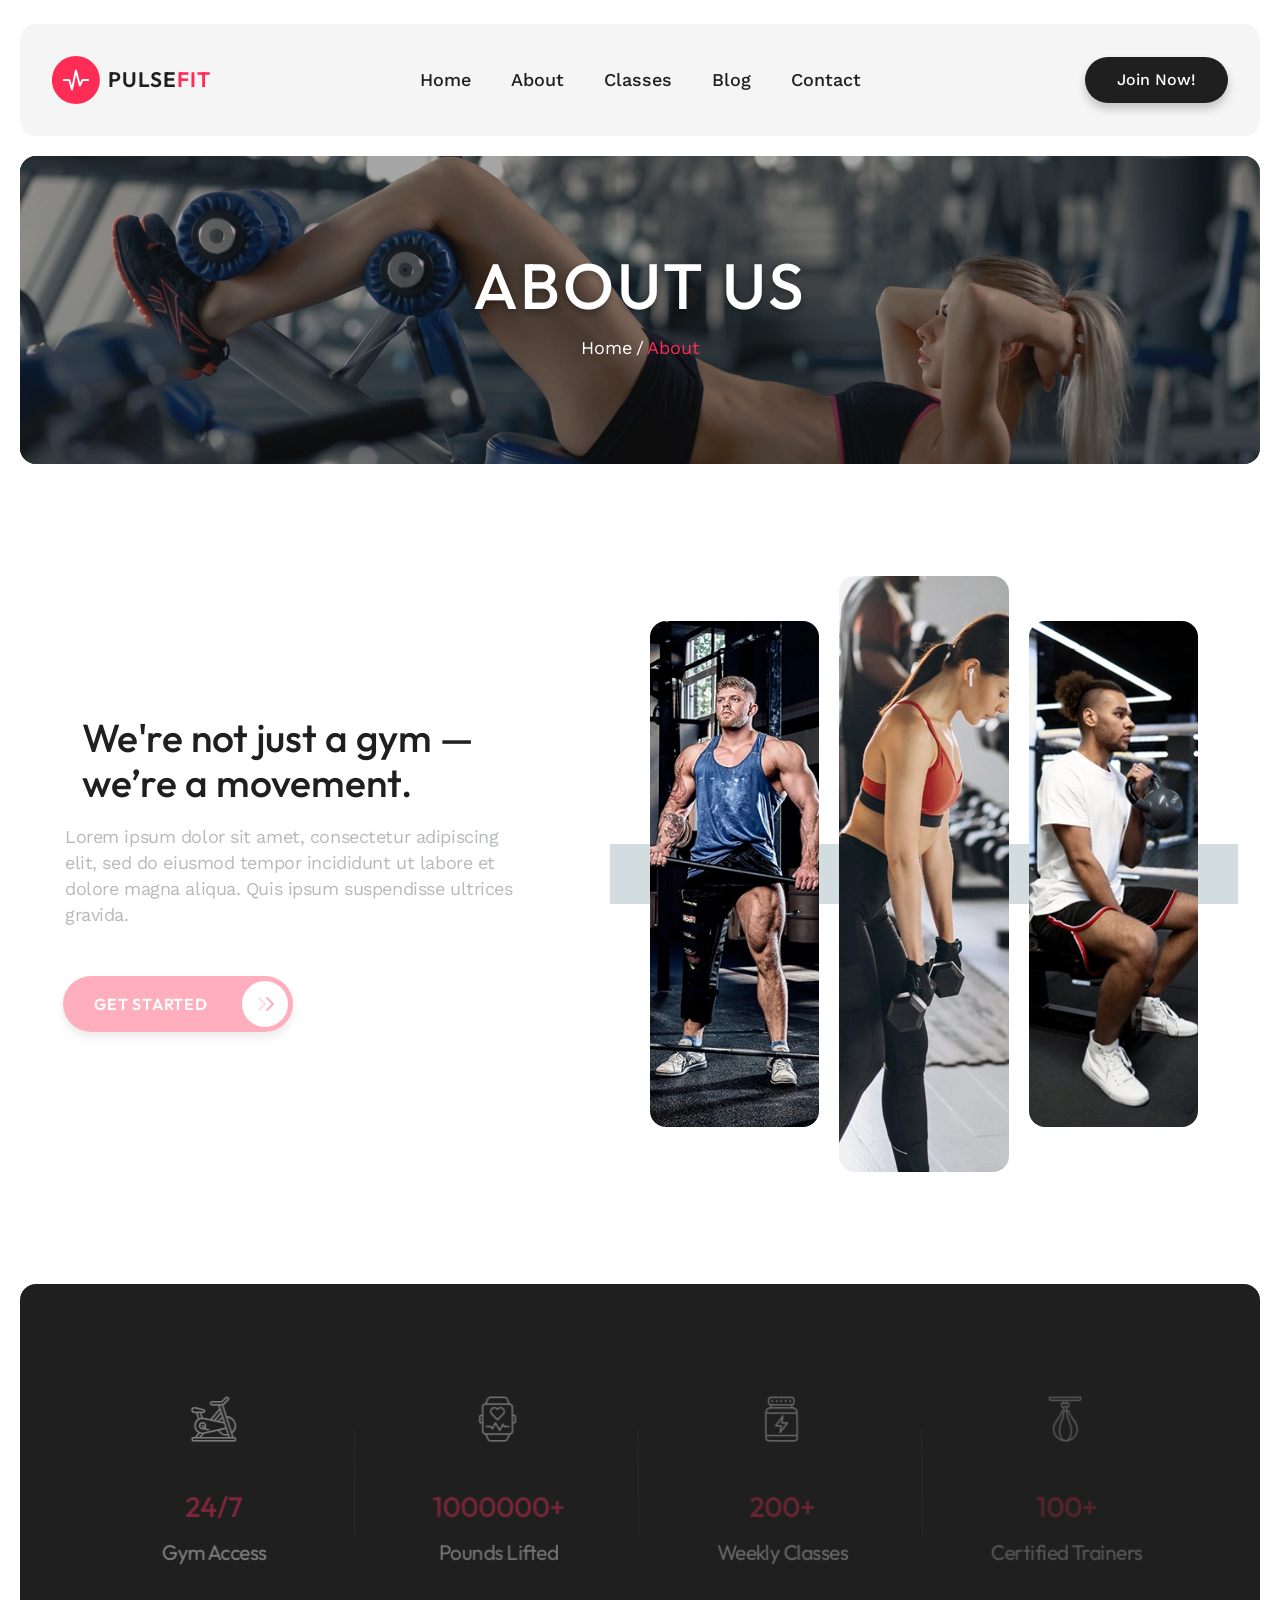
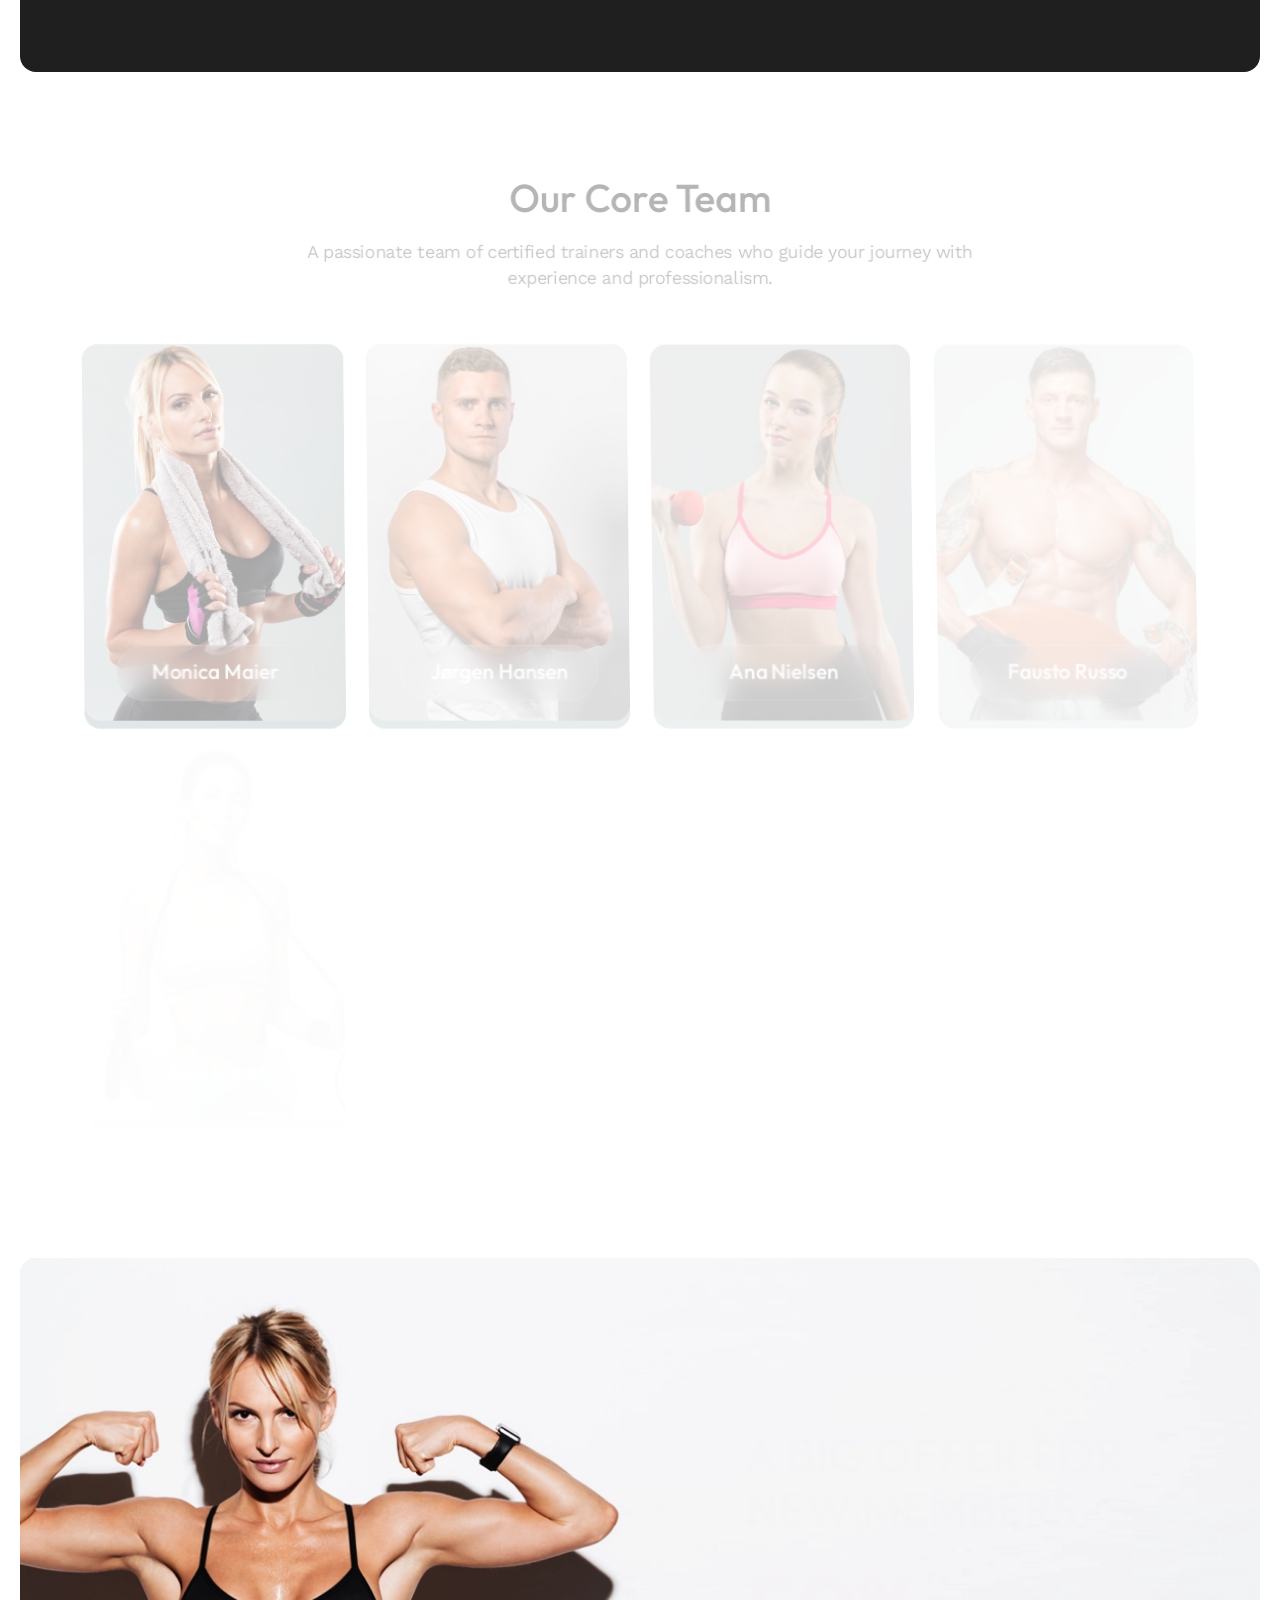
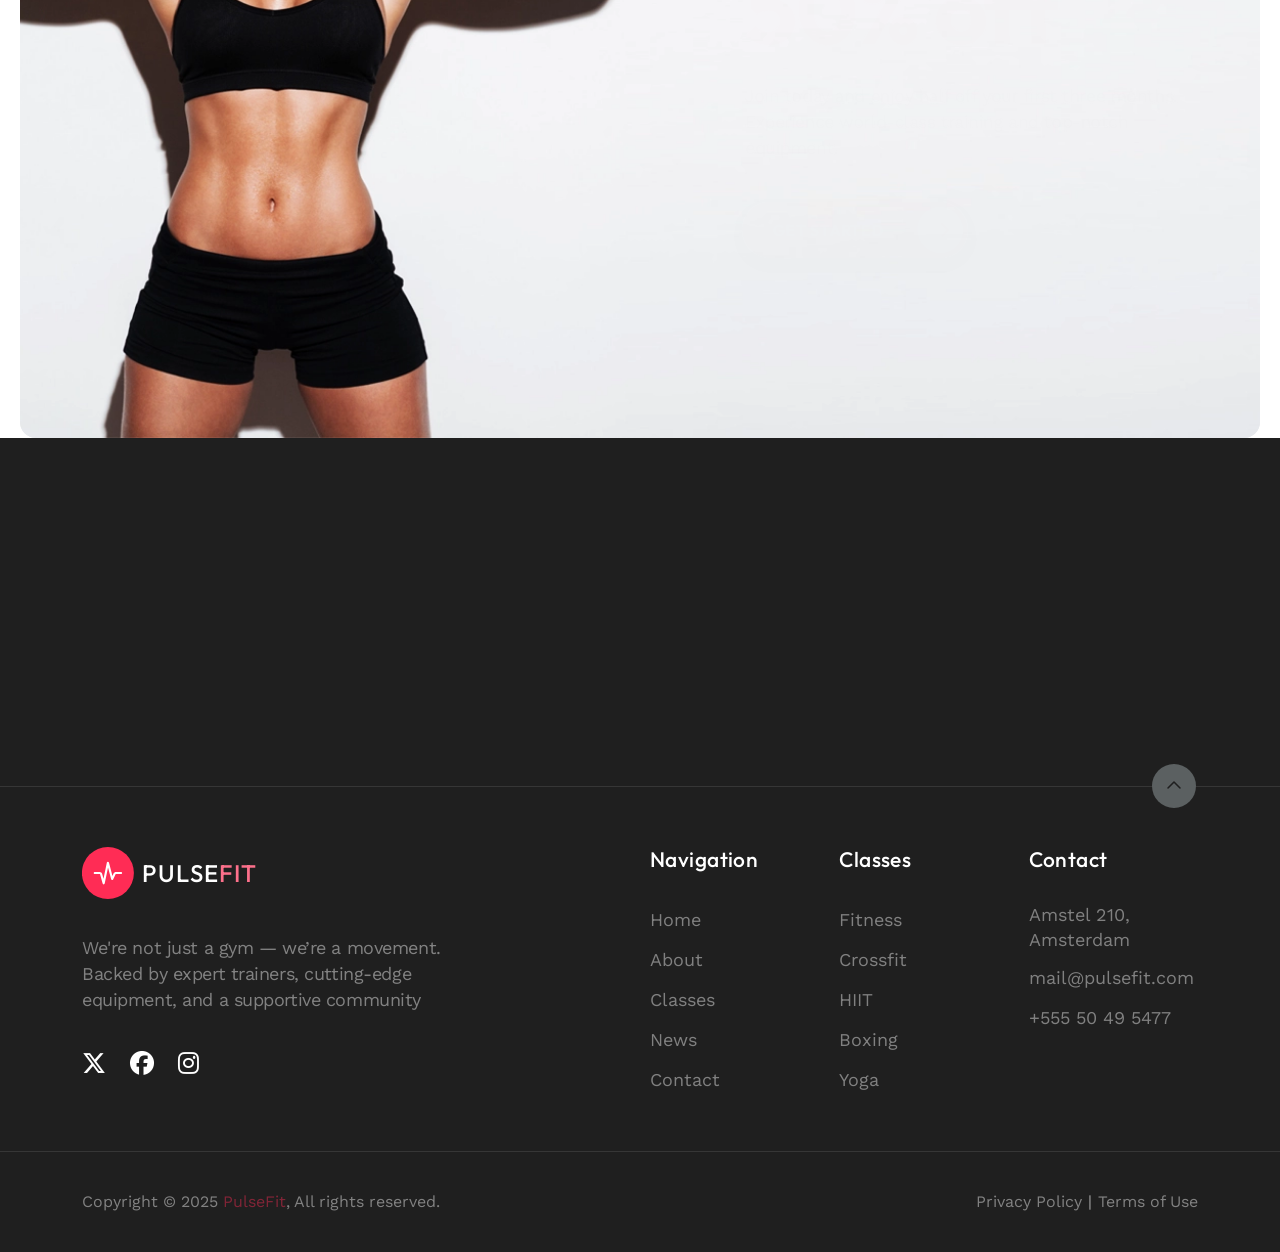
==== commit a66df046: "Add files via upload" ====
--- a/about.html
+++ b/about.html
@@ -1,7 +1,7 @@
 <!DOCTYPE html>
 <html lang="en">
 <head>
-<title>PulseFit</title>
+<title>PulseFit - About</title>
 <link rel="icon" href="images/favicon.png">
 <meta charset="utf-8">
 <meta http-equiv="X-UA-Compatible" content="IE=edge">
@@ -38,9 +38,9 @@
                 <ul class="d-flex flex-row align-items-center">
                     <li><a href="index.html">Home</a></li>
                     <li><a href="#">About</a></li>
-                    <li><a href="#">Classes</a></li>
-                    <li><a href="#blog">Blog</a></li>
-                    <li><a href="#">Contact</a></li>
+                    <li><a href="classes.html">Classes</a></li>
+                    <li><a href="blog.html">Blog</a></li>
+                    <li><a href="contact.html">Contact</a></li>
                 </ul>
             </nav>
 
@@ -68,9 +68,9 @@
                 <ul class="menu-nav-container">
                     <li><a href="index.html">Home</a></li>
                     <li><a href="#">About</a></li>
-                    <li><a href="#">Classes</a></li>
-                    <li><a href="#">Blog</a></li>
-                    <li><a href="#">Contact</a></li>
+                    <li><a href="classes.html">Classes</a></li>
+                    <li><a href="blog.html">Blog</a></li>
+                    <li><a href="contact.html">Contact</a></li>
                 </ul>
                 <!-- Menu CTA button -->
                  <div class="menu-btn">
@@ -93,7 +93,7 @@
 
     <!-- HERO -->
     <header class="hero" id="hero">
-        <div class="hero-inner">
+        <div class="hero-inner reveal_1">
             <!-- Hero content -->
              <div class="hero-background">
                 <img src="images/about-hero.webp" alt="Sporty attractive woman training in a morning gym.">
@@ -106,8 +106,8 @@
                     <div class="row">
                         <div class="col">
                             <div class="hero_content text-center">
-                                <h1 class="hero-title">About Us</h1>
-                                <nav class="breadcrumbs" aria-label="Breadcrumb">
+                                <h1 class="hero-title reveal_3">About Us</h1>
+                                <nav class="breadcrumbs reveal_3" aria-label="Breadcrumb">
                                     <ol>
                                         <li><a href="index.html">Home</a></li>
                                         <li aria-current="page">About</li>
@@ -177,7 +177,7 @@
                             <div class="stat_icon_container d-flex flex-column align-items-center justify-content-center">
                                 <img src="images/features_8.svg" alt="An icon showing happy pulsefit gym members.">
                             </div>
-                            <h3>24/7</h3>
+                            <h3 class="counter"><span>24</span>/<span>7</span></h3>
                             <p>Gym Access</p>
                         </div>
                     </div>
@@ -188,7 +188,7 @@
                             <div class="stat_icon_container d-flex flex-column align-items-center justify-content-center">
                                 <img src="images/features_7.svg" alt="An icon showing strength of a diamond.">
                             </div>
-                            <h3>1M+</h3>
+                            <h3 class="counter"><span>1000000</span>+</h3>
                             <p>Pounds Lifted</p>
                         </div>
                     </div>
@@ -199,7 +199,7 @@
                             <div class="stat_icon_container d-flex flex-column align-items-center justify-content-center">
                                 <img src="images/features_6.svg" alt="An icon showing a full battery.">
                             </div>
-                            <h3>200+</h3>
+                            <h3 class="counter"><span>200</span>+</h3>
                             <p>Weekly Classes</p>
                         </div>
                     </div>
@@ -210,7 +210,7 @@
                             <div class="stat_icon_container d-flex flex-column align-items-center justify-content-center">
                                 <img src="images/features_5.svg" alt="An icon showing a magic wand.">
                             </div>
-                            <h3>100+</h3>
+                            <h3 class="counter"><span>100</span>+</h3>
                             <p>Certified Trainers</p>
                         </div>
                     </div>
@@ -517,9 +517,9 @@
                         <ul>
                             <li><a href="index.html">Home</a></li>
                             <li><a href="#">About</a></li>
-                            <li><a href="#">Classes</a></li>
-                            <li><a href="#">News</a></li>
-                            <li><a href="#">Contact</a></li>
+                            <li><a href="classes.html">Classes</a></li>
+                            <li><a href="blog.html">News</a></li>
+                            <li><a href="contact.html">Contact</a></li>
                         </ul>
                     </nav>
                 </div>
@@ -539,7 +539,7 @@
                     <section class="footer_contact">
                         <h3 id="footer-contact-heading">Contact</h3>
                         <address>
-                            <span>20125 Main St, Townsville</span>
+                            <span>Amstel 210, Amsterdam</span>
                             <a href="mailto:mail@pulsefit.com">mail@pulsefit.com</a>
                             <a href="tel:+55550495477">+555 50 49 5477</a>
                         </address>
--- a/styles/about.css
+++ b/styles/about.css
@@ -549,6 +549,55 @@
 body.no-scroll
 {
 	overflow: hidden;
+}
+.stagger_stats,
+.stagger_team
+{
+	translate: none;
+	rotate: none;
+	scale: none;
+	-webkit-transform: rotateY(12deg) rotateX(5deg);
+	-moz-transform: rotateY(12deg) rotateX(5deg);
+	-ms-transform: rotateY(12deg) rotateX(5deg);
+	-o-transform: rotateY(12deg) rotateX(5deg);
+	transform: rotateY(12deg) rotateX(5deg);
+	opacity: 0;
+}
+*.reveal_1
+{
+	translate: none;
+	rotate: none;
+	scale: none;
+	-webkit-transform: rotateY(12deg) rotateX(5deg);
+	-moz-transform: rotateY(12deg) rotateX(5deg);
+	-ms-transform: rotateY(12deg) rotateX(5deg);
+	-o-transform: rotateY(12deg) rotateX(5deg);
+	transform: rotateY(12deg) rotateX(5deg);
+	opacity: 0;
+}
+*.reveal_2
+{
+	translate: none;
+	rotate: none;
+	scale: none;
+	-webkit-transform: rotateY(12deg) rotateX(5deg);
+	-moz-transform: rotateY(12deg) rotateX(5deg);
+	-ms-transform: rotateY(12deg) rotateX(5deg);
+	-o-transform: rotateY(12deg) rotateX(5deg);
+	transform: rotateY(12deg) rotateX(5deg);
+	opacity: 0;
+}
+.reveal_stagger > *, .reveal_stagger_test
+{
+	translate: none;
+	rotate: none;
+	scale: none;
+	-webkit-transform: rotateY(12deg) rotateX(5deg);
+	-moz-transform: rotateY(12deg) rotateX(5deg);
+	-ms-transform: rotateY(12deg) rotateX(5deg);
+	-o-transform: rotateY(12deg) rotateX(5deg);
+	transform: rotateY(12deg) rotateX(5deg);
+	opacity: 0;
 }
 
 /*********************************
--- a/styles/about_responsive.css
+++ b/styles/about_responsive.css
@@ -523,7 +523,7 @@
     }
     .hero_content
     {
-        top: 57%;
+        top: 61%;
     }
     .hero-title
     {
@@ -559,6 +559,10 @@
         height: auto;
         aspect-ratio: 1.1711;
         gap: 16px;
+    }
+    .about_pic
+    {
+        width: calc((100% - 32px) / 3);
     }
     .play-btn
     {
